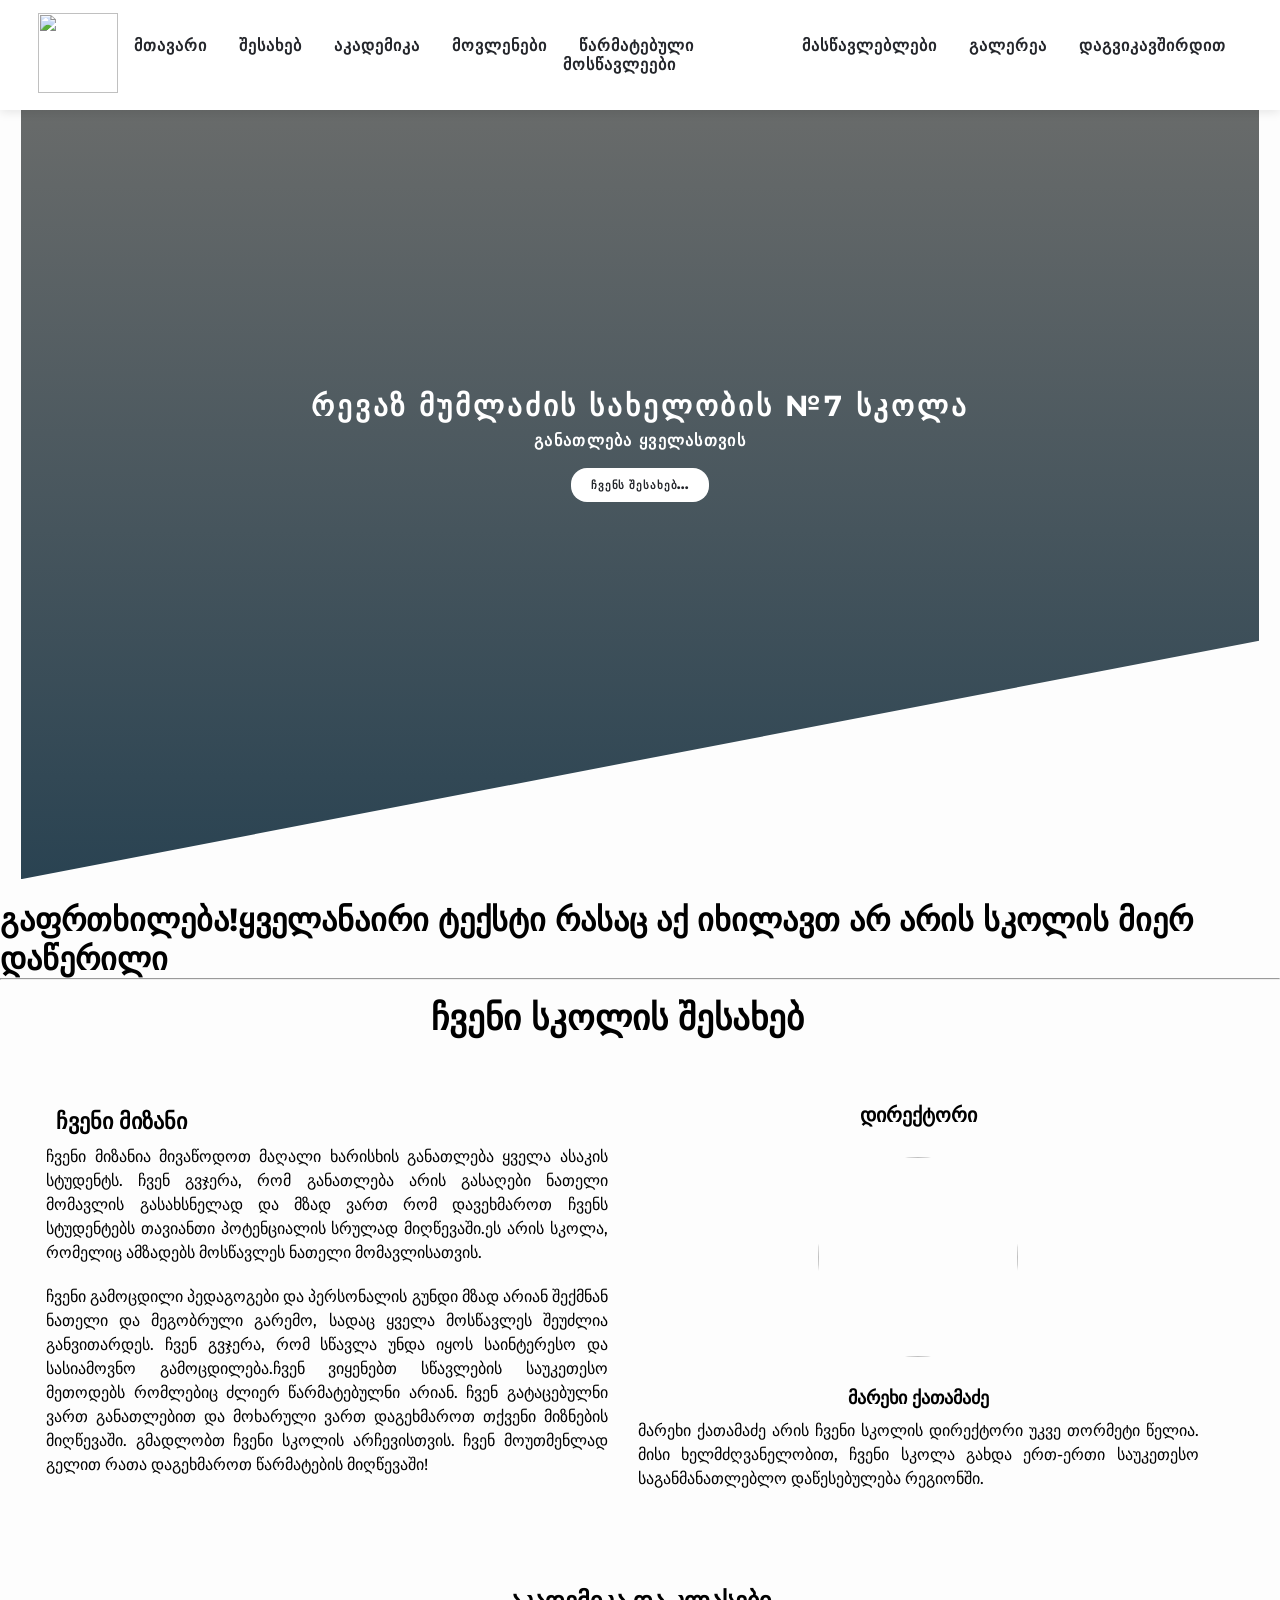
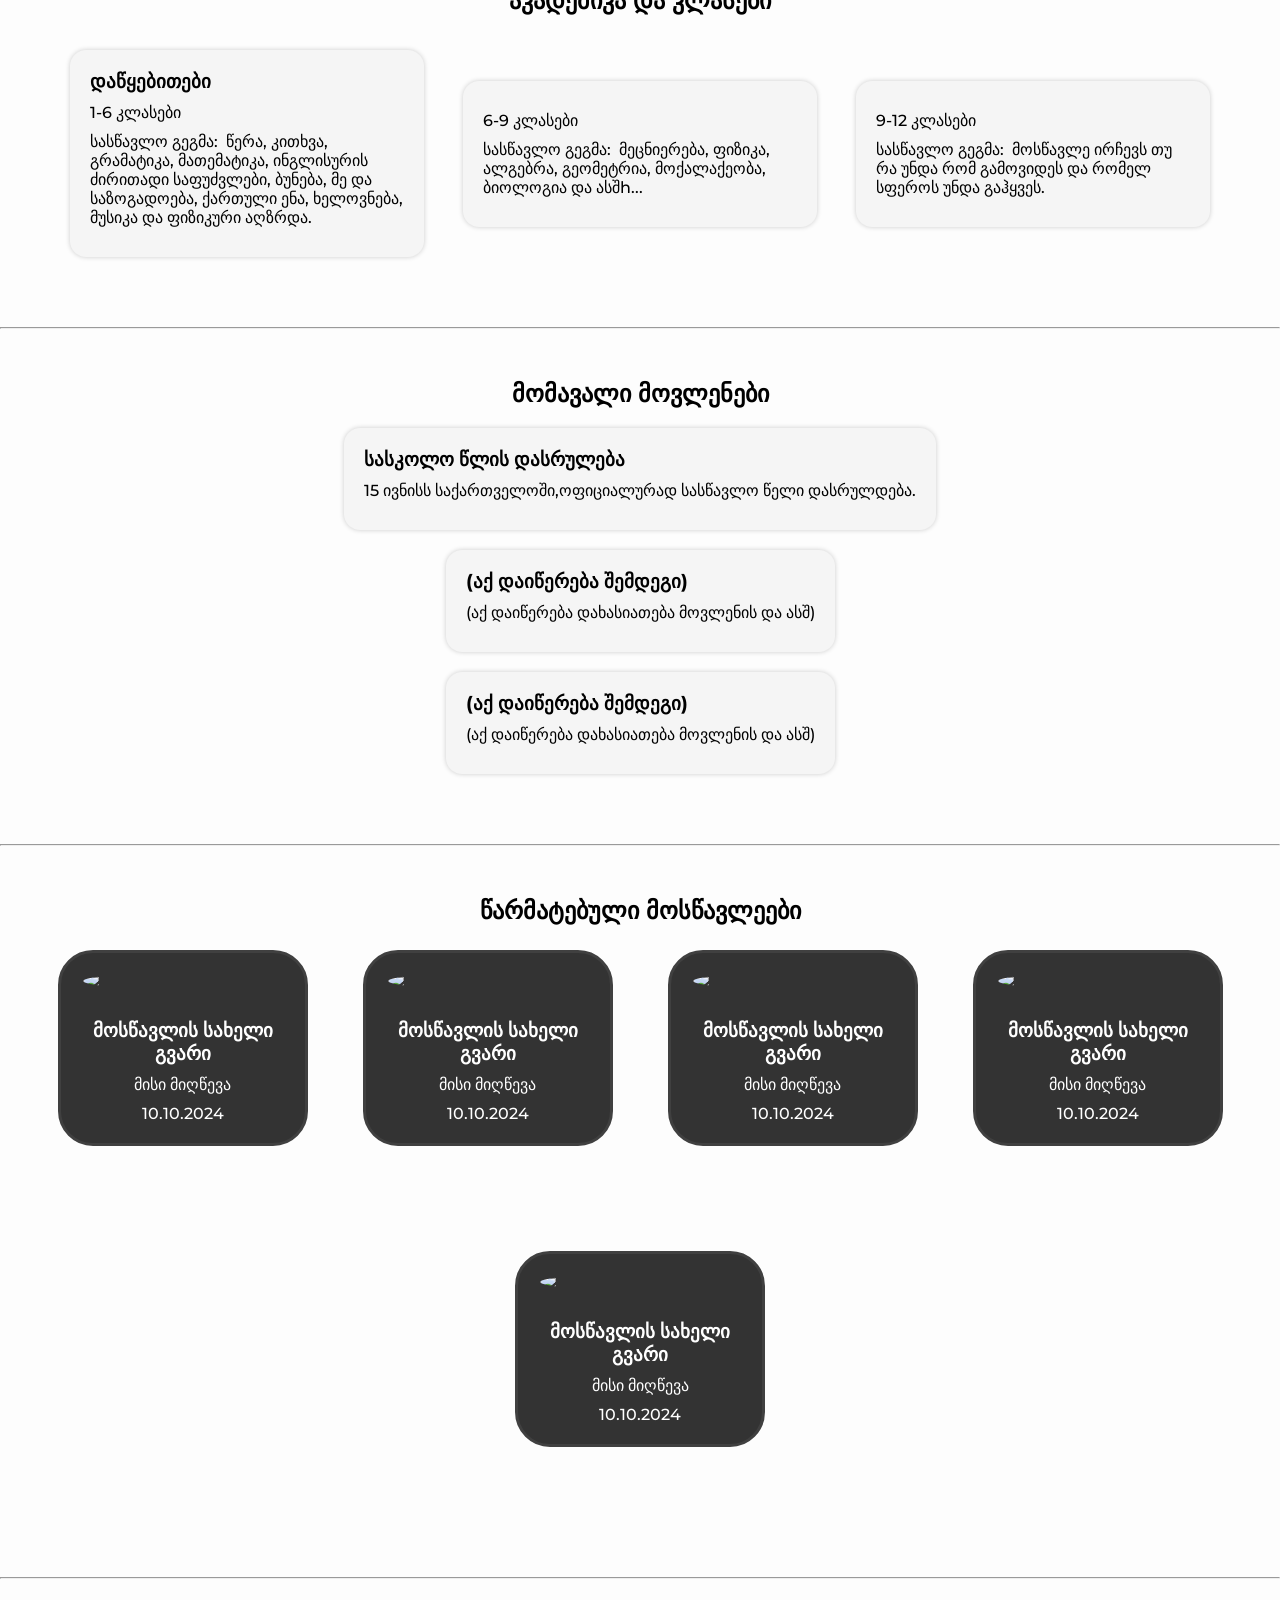
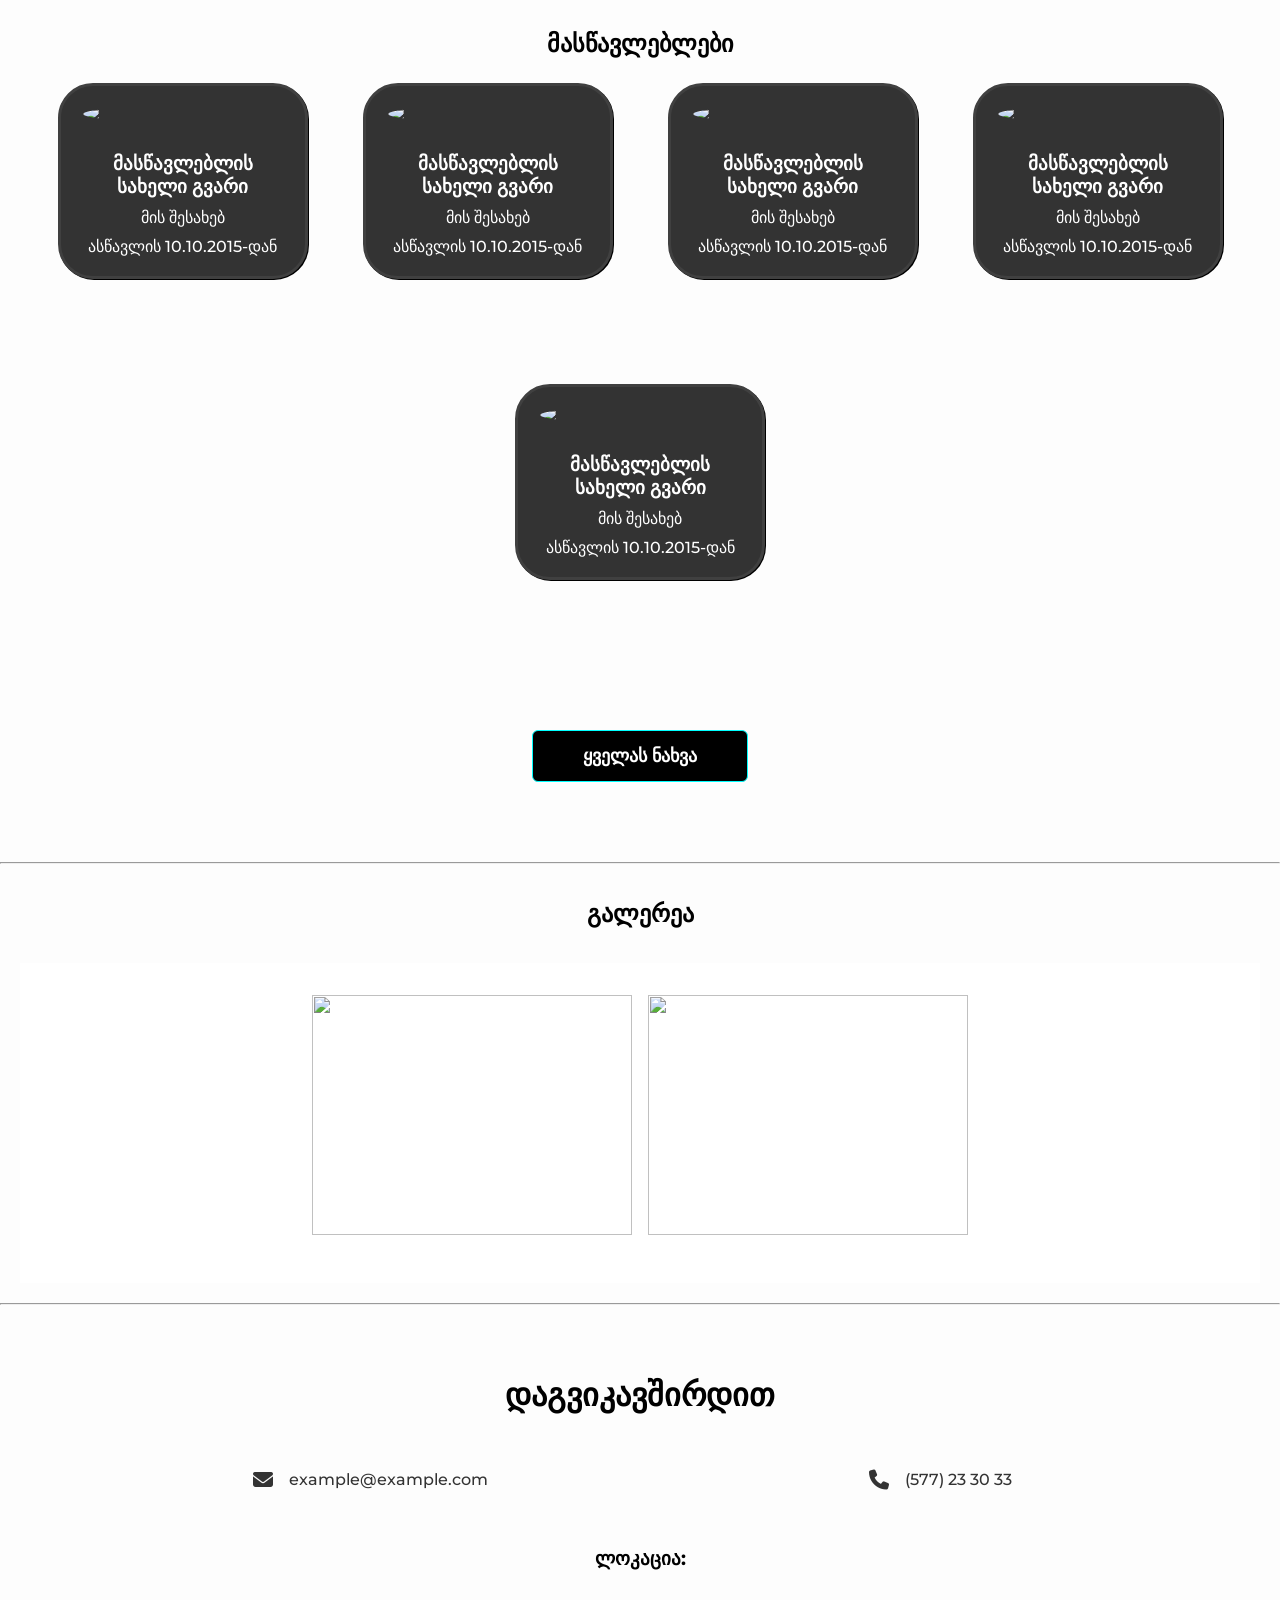
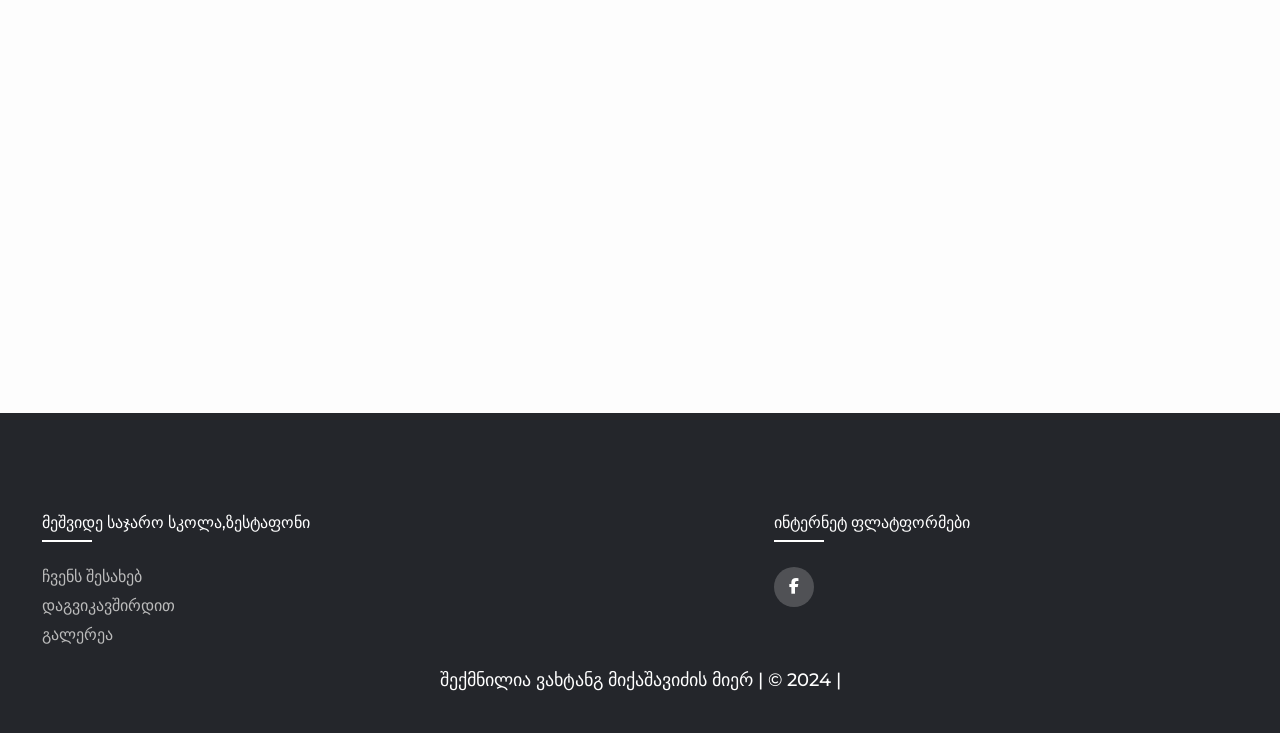
==== index.html @ 91b68bea "Add files via upload" ====
<!DOCTYPE html>
<html>

<head>
    <title>მეშვიდე სკოლა</title>
    <meta name="viewport" content="width=device-width, initial-scale=1">
    <link rel="stylesheet" href="https://cdnjs.cloudflare.com/ajax/libs/font-awesome/6.3.0/css/all.min.css">
    <link rel="stylesheet" href="styles.css">
    <link rel="shortcut icon" type="x-icon"
        href="https://scontent.fkut1-1.fna.fbcdn.net/v/t39.30808-6/302523581_373433601662470_6811330012081662676_n.jpg?_nc_cat=108&ccb=1-7&_nc_sid=5f2048&_nc_ohc=-e3yngoChuQQ7kNvgHff8UE&_nc_ht=scontent.fkut1-1.fna&oh=00_AYDnkd1oJ8lCt_rGFMeKdLPydAqALAh8jlFLNLPGzrKiPQ&oe=666B9D4D">
</head>

<body>
    <header>
        <div class="logo">
            <a href="#">
                <img
                    src="https://scontent.fkut1-1.fna.fbcdn.net/v/t39.30808-6/302523581_373433601662470_6811330012081662676_n.jpg?_nc_cat=108&ccb=1-7&_nc_sid=5f2048&_nc_ohc=-e3yngoChuQQ7kNvgHff8UE&_nc_ht=scontent.fkut1-1.fna&oh=00_AYDnkd1oJ8lCt_rGFMeKdLPydAqALAh8jlFLNLPGzrKiPQ&oe=666B9D4D">
            </a>
        </div>
        <nav>
            <div class="toggle-button">
                <div class="bar"></div>
                <div class="bar"></div>
                <div class="bar"></div>
            </div>
            <div class="close-button"></div>
            <ul>
                <li>
                    <a href="#">მთავარი</a>
                </li>
                <li>
                    <a href="#About">შესახებ</a>
                </li>
                <li>
                    <a href="#Academic">აკადემიკა</a>
                </li>
                <li>
                    <a href="#Events">მოვლენები</a>
                </li>
                <li>
                    <a href="#Kids">წარმატებული მოსწავლეები</a>
                </li>
                <li>
                    <a href="#Teachers">მასწავლებლები</a>
                </li>
                <li>
                    <a href="#Gallery">გალერეა</a>
                </li>
                <li>
                    <a href="#Contact">დაგვიკავშირდით</a>
                </li>
            </ul>
        </nav>
    </header>

    <section id="#" class="hero">
        <div class="slide-bg ">
        </div>
        <div class="hero-text-container">
            <h1>რევაზ მუმლაძის სახელობის &numero;7 სკოლა</h1>
            <p>განათლება ყველასთვის</p>
            <a class="btn" href="#About">ჩვენს
                შესახებ...</a>
        </div>
    </section>
    <h1>გაფრთხილება!ყველანაირი ტექსტი რასაც აქ იხილავთ არ არის სკოლის მიერ დაწერილი</h1>
    <hr>
    <section id="About" class="about-section">
        <h1>ჩვენი სკოლის შესახებ</h1>
        <div class="flex-container">
            <div class="about-info">
                <h2>ჩვენი მიზანი</h2>
                <p>ჩვენი მიზანია მივაწოდოთ მაღალი ხარისხის განათლება ყველა ასაკის სტუდენტს. ჩვენ გვჯერა, რომ განათლება
                    არის გასაღები ნათელი მომავლის გასახსნელად და მზად ვართ
                    რომ დავეხმაროთ ჩვენს სტუდენტებს თავიანთი პოტენციალის სრულად მიღწევაში.ეს არის სკოლა, რომელიც
                    ამზადებს მოსწავლეს ნათელი მომავლისათვის.
                </p>
                <p>
                    ჩვენი გამოცდილი პედაგოგები და პერსონალის გუნდი მზად არიან შექმნან ნათელი და მეგობრული გარემო, სადაც
                    ყველა მოსწავლეს შეუძლია განვითარდეს.

                    ჩვენ გვჯერა, რომ სწავლა უნდა იყოს საინტერესო და სასიამოვნო გამოცდილება.ჩვენ ვიყენებთ სწავლების
                    საუკეთესო მეთოდებს რომლებიც ძლიერ წარმატებულნი არიან.
                    ჩვენ გატაცებულნი ვართ განათლებით და მოხარული ვართ დაგეხმაროთ თქვენი მიზნების მიღწევაში.

                    გმადლობთ ჩვენი სკოლის არჩევისთვის. ჩვენ მოუთმენლად გელით რათა დაგეხმაროთ წარმატების მიღწევაში!</p>

            </div>
            <div class="members">
                <span class="span-text">დირექტორი</span>
                <div class="img-container">
                    <img
                        src="https://scontent.fkut1-1.fna.fbcdn.net/v/t39.30808-6/440958948_3646043362275057_3424726198591730823_n.jpg?_nc_cat=103&ccb=1-7&_nc_sid=5f2048&_nc_ohc=jw8_cAaEXO8Q7kNvgGWtLKH&_nc_ht=scontent.fkut1-1.fna&oh=00_AYDCRwVQCMx_3mjVRfsDiRnN9hZ0THXHE6209LcJQ787IQ&oe=666B7EE2">
                </div>
                <div class="principal-info">
                    <h2>მარეხი ქათამაძე</h2>
                    <p>მარეხი ქათამაძე არის ჩვენი სკოლის დირექტორი უკვე თორმეტი წელია. მისი ხელმძღვანელობით, ჩვენი სკოლა
                        გახდა ერთ-ერთი საუკეთესო საგანმანათლებლო
                        დაწესებულება რეგიონში.</p>
                </div>
            </div>
        </div>
    </section>

    <section id="Academic" class="academic-section">
        <h2>აკადემიკა და კლასები</h2>
        <div class="education-levels">
            <div class="education-level">
                <h3>დაწყებითები</h3>
                <p>1-6 კლასები</p>
                <p>სასწავლო გეგმა:&nbsp;&nbsp;წერა, კითხვა, გრამატიკა, მათემატიკა, ინგლისურის ძირითადი საფუძვლები,
                    ბუნება, მე და
                    საზოგადოება, ქართული ენა, ხელოვნება, მუსიკა და ფიზიკური აღზრდა.</p>
            </div>
            <div class="education-level">
                <p>6-9 კლასები</p>
                <p>სასწავლო გეგმა:&nbsp;&nbsp;მეცნიერება, ფიზიკა, ალგებრა, გეომეტრია, მოქალაქეობა, ბიოლოგია და
                    ასშh...
                </p>
            </div>
            <div class="education-level">
                <p>9-12 კლასები</p>
                <p>სასწავლო გეგმა:&nbsp;&nbsp;მოსწავლე ირჩევს თუ რა უნდა რომ გამოვიდეს და რომელ სფეროს უნდა გაჰყვეს.</p>
            </div>

        </div>
    </section>
    <hr>
    <section id="Events" class="events">
        <h2>მომავალი მოვლენები</h2>
        <div class="events-list">
            <div class="event">
                <h3>სასკოლო წლის დასრულება</h3>
                <p>15 ივნისს საქართველოში,ოფიციალურად სასწავლო წელი დასრულდება.</p>
            </div>
            <div class="event">
                <h3>(აქ დაიწერება შემდეგი)</h3>
                <p>(აქ დაიწერება დახასიათება მოვლენის და ასშ)</p>
            </div>
            <div class="event">
                <h3>(აქ დაიწერება შემდეგი)</h3>
                <p>(აქ დაიწერება დახასიათება მოვლენის და ასშ)</p>
            </div>
        </div>
    </section>
    <hr>
    <section id="Kids" class="sk">
        <h2>წარმატებული მოსწავლეები</h2>
        <div class="card-list">
            <div class="card">
                <div class="student-pic-container">
                    <img class="student-pic"
                        src="https://cdn.pixabay.com/photo/2015/10/05/22/37/blank-profile-picture-973460_960_720.png">
                </div>
                <h3>მოსწავლის სახელი გვარი</h3>
                <p>მისი მიღწევა</p>
                <p>10.10.2024</p>
            </div>
            <div class="card">
                <div class="student-pic-container">
                    <img class="student-pic"
                        src="https://cdn.pixabay.com/photo/2015/10/05/22/37/blank-profile-picture-973460_960_720.png">
                </div>
                <h3>მოსწავლის სახელი გვარი</h3>
                <p>მისი მიღწევა</p>
                <p>10.10.2024</p>
            </div>
            <div class="card">
                <div class="student-pic-container">
                    <img class="student-pic"
                        src="https://cdn.pixabay.com/photo/2015/10/05/22/37/blank-profile-picture-973460_960_720.png">
                </div>
                <h3>მოსწავლის სახელი გვარი</h3>
                <p>მისი მიღწევა</p>
                <p>10.10.2024</p>
            </div>
            <div class="card">
                <div class="student-pic-container">
                    <img class="student-pic"
                        src="https://cdn.pixabay.com/photo/2015/10/05/22/37/blank-profile-picture-973460_960_720.png">
                </div>
                <h3>მოსწავლის სახელი გვარი</h3>
                <p>მისი მიღწევა</p>
                <p>10.10.2024</p>
            </div>
            <div class="card">
                <div class="student-pic-container">
                    <img class="student-pic"
                        src="https://cdn.pixabay.com/photo/2015/10/05/22/37/blank-profile-picture-973460_960_720.png">
                </div>
                <h3>მოსწავლის სახელი გვარი</h3>
                <p>მისი მიღწევა</p>
                <p>10.10.2024</p>
            </div>
        </div>
    </section>
    <hr>
    <section id="Teachers" class="teachers">
        <h2>მასწავლებლები</h2>
        <div class="card-list">
            <div class="tcard">
                <div class="teacher-pic-container">
                    <img class="teacher-pic"
                        src="https://cdn.pixabay.com/photo/2015/10/05/22/37/blank-profile-picture-973460_960_720.png">
                </div>
                <h3>მასწავლებლის სახელი გვარი</h3>
                <p>მის შესახებ</p>
                <p>ასწავლის 10.10.2015-დან</p>
            </div>
            <div class="tcard">
                <div class="teacher-pic-container">
                    <img class="teacher-pic"
                        src="https://cdn.pixabay.com/photo/2015/10/05/22/37/blank-profile-picture-973460_960_720.png">
                </div>
                <h3>მასწავლებლის სახელი გვარი</h3>
                <p>მის შესახებ</p>
                <p>ასწავლის 10.10.2015-დან</p>
            </div>
            <div class="tcard">
                <div class="teacher-pic-container">
                    <img class="teacher-pic"
                        src="https://cdn.pixabay.com/photo/2015/10/05/22/37/blank-profile-picture-973460_960_720.png">
                </div>
                <h3>მასწავლებლის სახელი გვარი</h3>
                <p>მის შესახებ</p>
                <p>ასწავლის 10.10.2015-დან</p>
            </div>
            <div class="tcard">
                <div class="teacher-pic-container">
                    <img class="teacher-pic"
                        src="https://cdn.pixabay.com/photo/2015/10/05/22/37/blank-profile-picture-973460_960_720.png">
                </div>
                <h3>მასწავლებლის სახელი გვარი</h3>
                <p>მის შესახებ</p>
                <p>ასწავლის 10.10.2015-დან</p>
            </div>
            <div class="tcard">
                <div class="teacher-pic-container">
                    <img class="teacher-pic"
                        src="https://cdn.pixabay.com/photo/2015/10/05/22/37/blank-profile-picture-973460_960_720.png">
                </div>
                <h3>მასწავლებლის სახელი გვარი</h3>
                <p>მის შესახებ</p>
                <p>ასწავლის 10.10.2015-დან</p>
            </div>
        </div>
        </div>
        <div class="button">
            <a href="teachers.html">
                <button class="all">ყველას ნახვა</button>
            </a>
        </div>
    </section>
    <hr>
    <section id="Gallery" class="gallery">
        <h2>გალერეა</h2>
        <ul class="grid">
            <li>
                <figure class="grid__figure">
                    <img src="https://scontent.fkut1-1.fna.fbcdn.net/v/t1.6435-9/129594356_2824230647812528_2138168134496083241_n.png?_nc_cat=103&ccb=1-7&_nc_sid=5f2048&_nc_ohc=NHzbwuBWOcoQ7kNvgHUCicC&_nc_ht=scontent.fkut1-1.fna&oh=00_AYD37PVsmva8gAN_8Q2x-4mlZxQr5t1ewFlg7d7w5lEmHA&oe=668D2A16"
                        alt="">
                </figure>
            </li>
            <li>
                <figure class="grid__figure">
                    <img src="https://scontent.fkut1-1.fna.fbcdn.net/v/t1.6435-9/129373185_2824230767812516_1428734990692010929_n.jpg?_nc_cat=101&ccb=1-7&_nc_sid=5f2048&_nc_ohc=2BS4c-dvHvQQ7kNvgFetbp1&_nc_ht=scontent.fkut1-1.fna&oh=00_AYC_NS4tz5SsXfCzGsWQkjzodhqHf6ss1nQkwjFaBZwrAQ&oe=668D44EF"
                        alt="">
                </figure>
            </li>

        </ul>
    </section>
    <hr>
    <section id="Contact" class="contact-section">
        <h2>დაგვიკავშირდით</h2>
        <div class="contact-info">
            <div class="contact-item">
                <i class="fa fa-envelope"></i>
                <a>example@example.com</a>
            </div>
            <div class="contact-item">
                <i class="fas fa-phone"></i>
                <a>(577) 23 30 33</a>
            </div>
        </div>
        <h3 style="margin: 20px; text-align: center;padding: 1%;">ლოკაცია:</h3>
        <div class="google-map">
            <iframe
                src="https://www.google.com/maps/embed?pb=!1m18!1m12!1m3!1d2175.20130512126!2d43.03781193275998!3d42.10764983907121!2m3!1f0!2f0!3f0!3m2!1i1024!2i768!4f13.1!3m3!1m2!1s0x405cb97b0cf148f3%3A0x7a1e5dbdff23bc26!2z4YOa4YOU4YOV4YOd4YOc4YOY4YOhIOGDoeGDkOGDruGDlOGDmuGDneGDkeGDmOGDoSDhg5bhg5Thg6Hhg6Lhg5Dhg6Thg53hg5zhg5jhg6Eg4oSWNyDhg6Hhg5Dhg6_hg5Dhg6Dhg50g4YOh4YOZ4YOd4YOa4YOQ!5e0!3m2!1ska!2sge!4v1717939630969!5m2!1ska!2sge"
                width="600" height="450" style="border:0;" allowfullscreen="" loading="lazy"
                referrerpolicy="no-referrer-when-downgrade"></iframe>
        </div>
    </section>
    <footer class="footer">
        <div class="footer-container">
            <div class="row">
                <div class="footer-col">
                    <h4>მეშვიდე საჯარო სკოლა,ზესტაფონი</h4>
                    <ul>
                        <li><a href="#About">ჩვენს შესახებ</a></li>
                        <li><a href="#Contact">დაგვიკავშირდით</a></li>
                        <li><a href="#Gallery">გალერეა</a></li>
                    </ul>
                </div>
                <div class="footer-col">
                    <h4>ინტერნეტ ფლატფორმები</h4>
                    <div class="social-links">
                        <a target="_blank" href="https://www.facebook.com/zestafoni7skola/"><i
                                class="fab fa-facebook-f"></i></a>
                    </div>
                </div>
            </div>

            <div class="creator">
                <span>შექმნილია ვახტანგ მიქაშავიძის მიერ | &copy; 2024 |</span>
            </div>
        </div>
    </footer>
    <script src="script.js"></script>
</body>

</html>
---- styles.css ----
@import url('https://fonts.googleapis.com/css2?family=Montserrat:wght@500&display=swap');
@import url('https://fonts.googleapis.com/css2?family=Arya:wght@700&family=Montserrat:wght@500&display=swap');

* {
    margin: 0;
    padding: 0;
    box-sizing: border-box;
    font-family: 'Montserrat', sans-serif;
}

html {
    scroll-behavior: smooth;
}

body {
    font-weight: 500;
    color: rgb(0, 0, 0);
    background: #fcfcfc89;

}

/*-------------------------------------------- header section ------------------------------------------------------------*/
header {
    display: flex;
    justify-content: space-between;
    align-items: center;
    padding: 1% 3%;
    background-color: #fff;
    box-shadow: 0px .125rem 10px rgba(0, 0, 0, 0.1);
    position: fixed;
    top: 0;
    z-index: 3;
    width: 100%;
}

.logo a {
    text-decoration: none;
    color: #24262b;
}

.logo a:hover {
    color: #24262b91;
    transition: 1s;
}

.logo a img {
    width: 5rem;
    height: 5rem;
}

.logo a img {
    font-size: 0.875rem;
    font-weight: 600;
    text-transform: lowercase;
}

nav {
    height: 3.75rem;
    background: #ffffff;
    display: flex;
    align-items: center;
}

nav ul {
    list-style: none;
    display: flex;
    justify-content: space-between;
}

nav ul li a {
    color: #24262b;
    text-decoration: none;
    font-size: 1rem;
    font-weight: 600;
    margin: .125rem .5rem;
    padding: .25rem .5rem;
    letter-spacing: .0625rem;
    text-transform: uppercase;
}

nav ul li a:hover {
    transition: width 1s;
    color: #24262bb1;
    border-bottom: .25rem solid #24262bb1;
}

/*------------------------------------------------------------------------------------------------------------------------------------------*/
/*-------------------------------------------------responsive media queries---------------for header-----------------------------------------*/

@media only screen and (max-width: 768px) {

    .logo a h1 {
        font-size: 1.375rem;
        margin: .25rem;
    }

    .logo a p {
        font-size: .8125rem;
        margin: .25rem;
    }

    nav ul {
        padding-top: 3.75rem;
        position: fixed;
        top: 0;
        right: 0;
        background: #ffffff;
        height: 100vh;
        display: none;
        text-align: center;
        z-index: 1;
        width: 9.123rem;
        height: 100;
    }

    nav ul li {
        margin-top: 3.125rem;
    }

    nav ul li a {
        font-size: 0.9rem;
    }

    .toggle-button {
        top: 1.5625rem;
        right: 1.5625rem;
        cursor: pointer;
        display: flex;
        flex-direction: column;
        justify-content: space-between;
        width: 1.5625rem;
        height: 1.25rem;
        z-index: 2;
    }

    .toggle-button .bar {
        height: .25rem;
        background-color: #24262b;
        border-radius: .625rem;
    }

    .close-button {
        position: fixed;
        top: 1.5625rem;
        right: 5rem;
        left: auto;
        cursor: pointer;
        display: none;
        border-radius: 50%;
        padding: 0rem 0.625rem;
        color: #24262b;
        background-color: #ffffff;
        z-index: 2;
        font-size: 1.2rem;
    }


    .close-button:hover {
        color: #ffffff;
        ;
        background-color: #24262b;

    }

    .close-button::before {
        content: "\00D7";
        font-size: 1.75rem;
    }
}


@media only screen and (max-width: 768px) {

    .logo a h1 {
        font-size: 1.1rem;
    }

    .logo a p {
        font-size: 0.9rem;
    }

    nav ul li a {
        font-size: 0.9rem;
    }

}

@media only screen and (max-width: 768px) {
    .logo a h1 {
        font-size: 1rem;
    }

}

/*-------------------------------------------- hero section---------------------------------------------------------------*/
.hero {
    display: flex;
    width: 100%;
    height: 100vh;
    flex-direction: column;
    justify-content: center;
    padding: 1.3rem;
}

.slide-bg {
    width: 100%;
    height: 100vh;
    background-position: center center;
    background-size: cover;
    background-repeat: no-repeat;
    background-image: linear-gradient(rgba(68, 68, 65, 0.763), rgba(0, 30, 48, 0.834)), url(https://github.com/darshanbajgain/StaticSinglePageSchoolWebsite/blob/main/img/scbg.jpg?raw=true);
    clip-path: polygon(0 0, 100% 0, 100% 620px, 0 100%);
}

.hero-text-container {
    text-align: center;
    position: absolute;
    left: 0;
    display: flex;
    flex-direction: column;
    width: 100%;
    align-items: center;
    justify-content: center;
    color: rgb(255, 255, 255);
    padding: 2% 2%;
}

.hero-text-container h1 {
    font-size: 1.8rem;
    text-transform: uppercase;
    letter-spacing: 0.1em;
}

.hero-text-container p {
    font-size: 1rem;
    margin: .5rem .5rem;
    font-weight: bold;
    letter-spacing: 0.08em;
    text-transform: uppercase;
}

.nepali-font {
    font-family: 'Arya', sans-serif;
    font-size: 1.3rem;
    font-weight: 700;
    padding: 0.1rem;
}

.hero-text-container .btn {
    border: none;
    outline: 0;
    display: inline-block;
    padding: .625rem 1.25rem;
    color: #24262b;
    background-color: #ffffff;
    text-align: center;
    cursor: pointer;
    margin: .625rem .25rem;
    text-decoration: none;
    border-radius: 1rem;
    font-size: 0.7rem;
    text-transform: uppercase;
    letter-spacing: 0.08em;
    font-weight: 900;
}

.hero-text-container .btn:hover {
    background-color: #24262b;
    color: rgb(255, 255, 255);
    transition: 1.5s;
}

/*--------------------------------media queries---for hero section-----------------------------------------------------*/

@media only screen and (max-width: 768px) {

    .hero-text-container h1 {
        font-size: 1.6rem;
    }

    .hero-text-container p {
        font-size: 0.9rem;
    }

    .nepali-font {
        font-size: 1.1rem;
    }

}


@media only screen and (max-width: 768px) {
    .hero {
        padding: 1rem;
    }

    .hero-text-container h1 {
        font-size: 1.1rem;
    }

    .hero-text-container p {
        font-size: 0.7rem;
    }

    .nepali-font {
        font-size: 0.9rem;
    }

    .hero-text-container .btn {
        font-size: 0.65rem;
        padding: .5rem 1rem;
    }

}

@media only screen and (max-width: 768px) {
    .hero {
        padding: .75rem;
    }

    .hero-text-container h1 {
        font-size: 0.9rem;
    }

    .hero-text-container p {
        font-size: 0.7rem;
    }

    .nepali-font {
        font-size: 0.8rem;
    }

}


/*------------------------------------------------------about section--------------------------------------------------------------*/


.about-section {
    padding-left: 0.5%;
    padding-right: 4%;
}

.about-section h1 {
    font-size: 2.1875rem;
    font-weight: bold;
    margin-top: 1rem;
    margin-bottom: .9rem;
    text-align: center;
    text-transform: uppercase;
}

.flex-container {
    display: flex;
    padding: 1.25rem;
    width: 100%;
    align-items: center;
}

.about-info {
    width: 50%;
    margin: 1.25rem;

}

.about-info h2 {
    font-size: 1.4rem;
    margin: .625rem;
}

.about-info p {
    font-size: 1rem;
    line-height: 1.5;
    margin-bottom: 1.25rem;
    text-align: justify;
}

.about-info p:first-of-type {
    margin-top: 0;
}

.about-info p:last-of-type {
    margin-bottom: 0;
}

.members {
    display: flex;
    width: 50%;
    flex-direction: column;
    align-items: center;
    margin: .625rem;
}

.members .principal-info {
    margin-top: 1.25rem;
    text-align: center;
}

.members .principal-info h2 {
    font-size: 1.125rem;
    margin-bottom: .625rem;
}

.members .principal-info p {
    font-size: 1rem;
    line-height: 1.5;
    margin-bottom: 0;
    text-align: justify;
}

.span-text {
    font-size: 1.25rem;
    font-weight: bold;
    text-transform: uppercase;
    display: block;
    margin: 1.25rem;
    text-align: center;
}

.img-container {
    width: 200px;
    height: 200px;
    margin: .625rem auto;
}

.img-container img {
    width: 100%;
    height: 100%;
    object-fit: cover;
    border-radius: 50%;
}

.more-information {
    display: flex;
    width: 100%;
    margin: auto;
    flex-wrap: wrap;
    padding: 3%;
    padding-top: 0;

}

.more-information p {
    align-items: center;
    justify-content: center;
    font-size: 1rem;
    line-height: 1.5;
    margin-bottom: 1.25rem;
    text-align: justify;
}

/*---------------------------------------------media queries--------for about section-------------------------------------------------------------*/

@media only screen and (max-width: 768px) {
    .about-section h1 {
        font-size: 1.6rem;
    }

    .about-info h2 {
        font-size: 1.1rem;
    }

    .span-text {
        font-size: 1.1rem;
    }
}

@media only screen and (max-width: 768px) {
    .about-section h1 {
        font-size: 1.5rem;
    }

    .flex-container {
        flex-direction: column;
        padding-top: 0;
    }

    .about-info {
        width: 100%;
    }

    .members {
        width: 100%;
    }

    .span-text {
        font-size: 1rem;
    }

}

@media only screen and (max-width: 768px) {
    .about-section h1 {
        font-size: 1.4rem;
    }
}

/*---------------------------------------------------academic section-------------------------------------------------------------------------*/


.academic-section {
    margin: 0.625rem;
    padding: 1.25rem;
}

.academic-section h2 {
    text-align: center;
    margin: 1.25rem;
    padding: 0.9375rem;
    text-transform: uppercase;
}

.education-levels {
    display: flex;
    flex-wrap: wrap;
    justify-content: space-around;
    align-items: center;
    margin: 1.25rem;
}

.education-level {
    width: 100%;
    background-color: #f5f5f5;
    padding: 1.25rem;
    margin-bottom: 1.25rem;
    box-shadow: 0px 0px 5px rgba(0, 0, 0, 0.2);
    border-radius: 16px;
    transition: all 0.5s ease-in-out;
}

.education-level:hover {
    background-color: #e0e0e0;
    box-shadow: 0px 0px 10px rgba(0, 0, 0, 0.3);
    transform: translateY(-25px);
}

.education-level h3 {
    margin-top: 0;
    text-transform: uppercase;
}

.education-level p {
    margin: 0.625rem 0;
}

@media only screen and (min-width: 768px) {
    .education-level {
        width: 45%;
    }
}

@media only screen and (min-width: 768px) {
    .education-level {
        width: 30%;
    }
}

/*-------------------------------------------------- upcoming events section -------------------------------------------------*/
.events {
    margin: 0.625rem;
    padding: 1.25rem;
}

.events h2 {
    text-align: center;
    margin: 1.25rem;
    text-transform: uppercase;
}

.events-list {
    display: flex;
    flex-wrap: wrap;
    justify-content: space-around;
    align-items: center;
    margin: 1.25rem;
    flex-direction: column;
}

.event {
    width: auto;
    height: auto;
    background-color: #f5f5f5;
    padding: 1.25rem;
    margin-bottom: 1.25rem;
    box-shadow: 0px 0px 5px rgba(0, 0, 0, 0.2);
    border-radius: 16px;
    transition: all 0.5s ease-in-out;

}

.event h3 {
    margin-top: 0;
    text-transform: uppercase;
}

.event p {
    margin: 0.625rem 0;
}

.event:hover {
    background-color: #e0e0e0;
    box-shadow: 0px 0px 10px rgba(0, 0, 0, 0.3);
    transform: translateY(-25px);
}

/*-------------------------------- succesful kiddos -------------------------------*/
.sk {
    margin: 0.625rem;
    padding: 1.25rem;
}

.sk h2 {
    text-align: center;
    margin: 1.25rem;
    text-transform: uppercase;
}

.card-list {
    display: flex;
    flex-direction: row;
    justify-content: space-around;
    flex-wrap: wrap;
}

.card {
    display: flex;
    background-color: #333;
    width: 250px;
    height: auto;
    border: 3px solid hsl(0, 0%, 25%);
    border-radius: 35px;
    padding: 20px;
    margin: 5px auto;
    text-align: center;
    flex-basis: 2;
    margin-bottom: 100px;
    cursor: default;
    flex-wrap: wrap;
    justify-content: center;
    flex-direction: column;
    transition: all 0.5s ease-in-out;
}

.card h3 {
    margin-top: 10px;
    color: white;
}

.card p {
    color: white;
    margin-top: 10px;
}

.card:hover {
    transform: translateY(-20px);
}

.student-pic-container {
    display: flex;
    justify-content: center;
    align-items: center;
    margin-bottom: 20px;
}

.student-pic {
    border-radius: 50%;
    width: 200px;
    height: auto;
}

/*------------------------------------------------- teachers section -------------------------------------------*/
.teachers {
    margin: 0.625rem;
    padding: 1.25rem;
}

.tcard {
    transition: all 0.5s ease-in-out;
    display: flex;
    background-color: #333;
    width: 250px;
    height: auto;
    border: 3px solid hsl(0, 0%, 25%);
    border-radius: 35px;
    padding: 20px;
    margin: 5px auto;
    text-align: center;
    flex-basis: 2;
    margin-bottom: 100px;
    cursor: default;
    flex-wrap: wrap;
    justify-content: center;
    flex-direction: column;
    box-shadow: rgb(0, 0, 0) 1px 1px;
}

.teachers h2 {
    text-align: center;
    margin: 1.25rem;
    text-transform: uppercase;
}

.teacher-pic-container {
    display: flex;
    justify-content: center;
    align-items: center;
    margin-bottom: 20px;
}

.teacher-pic {
    border-radius: 50%;
    width: 200px;
    height: auto;
}

.tcard h3 {
    margin-top: 10px;
    color: white;
}

.tcard p {
    color: white;
    margin-top: 10px;
}

.tcard:hover {
    transform: translateY(-20px);
}

.teahcer-pic-container {
    display: flex;
    justify-content: center;
    align-items: center;
    margin-bottom: 20px;
}

.teacher-pic {
    border-radius: 50%;
    width: 200px;
    height: auto;
}

.button {
    display: flex;
    justify-content: center;
}

.all {
    display: block;
    margin: 50px auto;
    width: fit-content;
    border: 1px solid #00FFFF;
    padding: 14px 50px;
    border-radius: 6px;
    color: white;
    text-decoration: none;
    font-size: 18px;
    transition: background 0.5s ease-in-out;
    font-weight: bold;
    background-color: black;
}

a {
    text-decoration: none;
}

.all:hover {
    background: #00FFFF;
}

/*-------------------------gallery section------------------------------------*/

.gallery {
    margin: 1.25rem;
}

.gallery h2 {
    text-align: center;
    margin: 1.25rem;
    padding: .9375rem;
    text-transform: uppercase;
}

figure {
    margin: 0;
    position: relative;
}


.grid {
    display: grid;
    grid-auto-flow: column;
    grid-auto-columns: 100%;
    grid-gap: 1em;
    overflow-x: scroll;
    -webkit-overflow-scrolling: touch;
    padding: 2em 1em;
    background: white;
    list-style: none;
}


@media only screen and (min-width: 768px) {
    .grid {
        grid-auto-flow: initial;
        grid-template-columns: repeat(auto-fit, minmax(auto, 20em));
        justify-content: center;
    }
}

.grid__figure {
    display: grid;
    grid-template-rows: 15em 1fr;
    grid-gap: 1em;
}

.grid__figure img {
    width: 100%;
    height: 100%;
    -o-object-fit: cover;
    object-fit: cover;
}


/*---------------------------------------contact-section------------------------------*/
.contact-section {
    padding: 50px;
    margin: 20px;
}

.contact-section h2 {
    font-size: 32px;
    margin-bottom: 40px;
    text-align: center;
}

.contact-info {
    display: flex;
    flex-wrap: wrap;
    justify-content: space-around;
    margin-bottom: 30px;
    align-items: center;
}

.contact-item {
    display: flex;
    align-items: center;
    margin: auto;
}

.contact-item a {
    text-decoration: none;
    color: #333;
    margin: 8px 8px;
    padding: 8px;
    text-align: center;
}

.contact-item i {
    font-size: 20px;
    color: #333;
}

.google-map {
    padding-bottom: 30%;
    position: relative;
}

.google-map iframe {
    height: 100%;
    width: 100%;
    left: 0;
    top: 0;
    position: absolute;
}



@media screen and (max-width: 768px) {
    .contact-info {
        flex-direction: column;
        align-items: center;
    }

    .google-map {
        padding-bottom: 80%;
        position: relative;
    }


}

@media screen and (max-width: 768px) {
    .contact-section h2 {
        font-size: 24px;
    }

    .contact-item a {
        font-size: 14px;
    }

}


/*------------------------------------------------------------------------------------------------------------------------------------------*/
/*------------------------------------------------footer design-----------------------------------------------------------------------------*/

.footer {
    background-color: #24262b;
    padding: 4.375rem 0;
    padding-bottom: 0.4rem;
}


.footer-container {
    padding: 1.875rem;
    position: relative;
}

.row {
    display: flex;
    flex-wrap: wrap;
    justify-content: space-between;
}

ul {
    list-style: none;
}

.footer-col {
    width: 40%;
    padding: 0 .75rem;
}

.footer-col h4 {
    font-size: 1rem;
    color: #ffffff;
    text-transform: capitalize;
    margin-bottom: 2.1875rem;
    font-weight: 500;
    position: relative;
}

.footer-col h4::before {
    content: '';
    position: absolute;
    left: 0;
    bottom: -0.625rem;
    background-color: #ffffff;
    height: 2px;
    box-sizing: border-box;
    width: 3.125rem;
}

.footer-col ul li:not(:last-child) {
    margin-bottom: .625rem;
}

.footer-col ul li a {
    font-size: 1rem;
    text-transform: capitalize;
    color: #ffffff;
    text-decoration: none;
    font-weight: 300;
    color: #bbbbbb;
    display: block;
    transition: all 0.3s ease;
}

.footer-col ul li a:hover {
    color: #ffffff;
    padding-left: .5rem;
}

.social-links a {
    display: inline-block;
    height: 2.5rem;
    width: 2.5rem;
    background-color: rgba(255, 255, 255, 0.2);
    margin: 0 .625rem .625rem 0;
    text-align: center;
    line-height: 2.5rem;
    border-radius: 50%;
    color: #ffffff;
    transition: all 0.5s ease;
}

.footer-col .social-links a:hover {
    color: #24262b;
    background-color: #ffffff;
}


.creator {
    margin-top: 20px;
    font-size: 18px;
    color: white;
    text-align: center;
}

.creator span {
    display: inline-block;
    margin: 5px 0;
}

/*------------------------------------------------------------------------------------------------------------------------------------------*/
/*------------------------------------responsive media queries------for footer--------------------------------------------------------------*/
@media only screen and (max-width: 768px) {
    .footer {
        margin-top: 2.5rem;
    }

    .footer-col {
        width: 50%;
        margin-bottom: 1.875rem;
    }
}

@media only screen and (max-width: 768px) {
    .footer-col {
        width: 100%;
    }

    .creator {
        font-size: 0.4rem;
    }
}

@media only screen and (max-width: 768px) {

    .creator {
        font-size: 15px;
    }
}
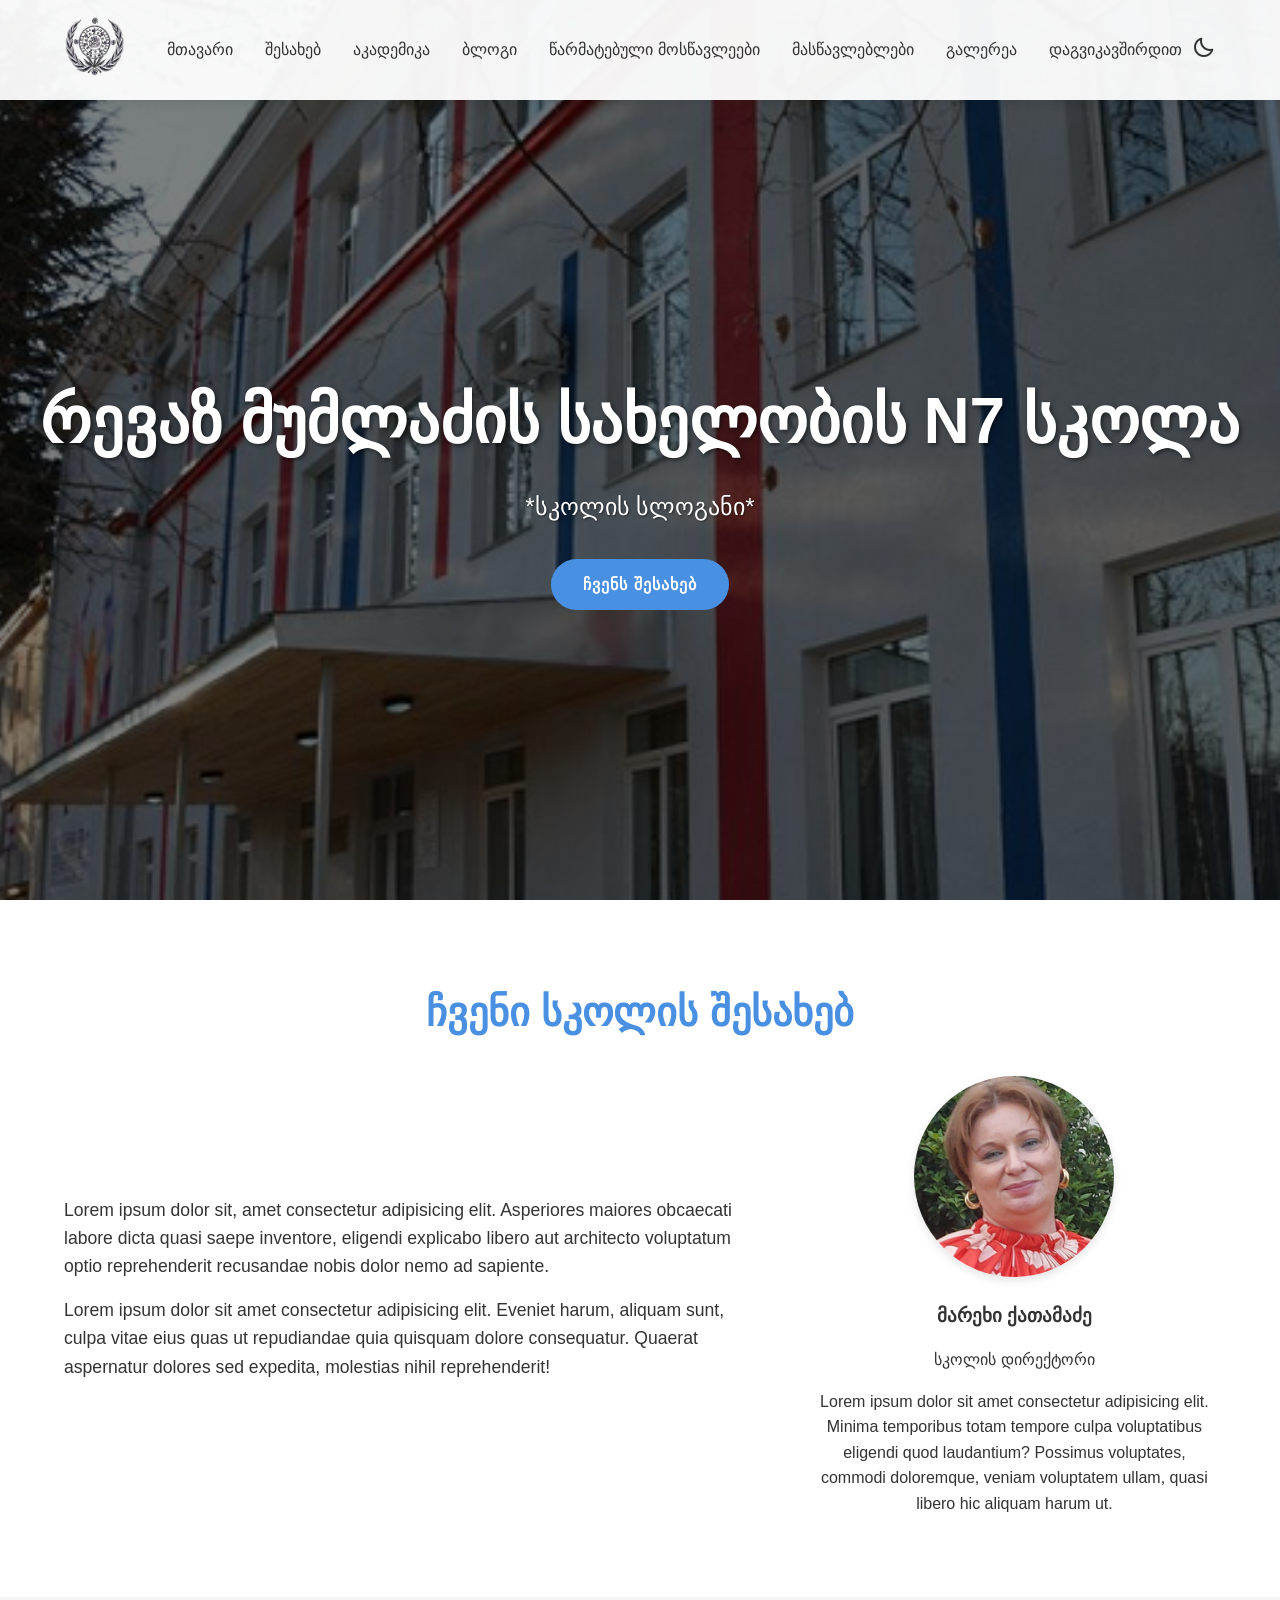
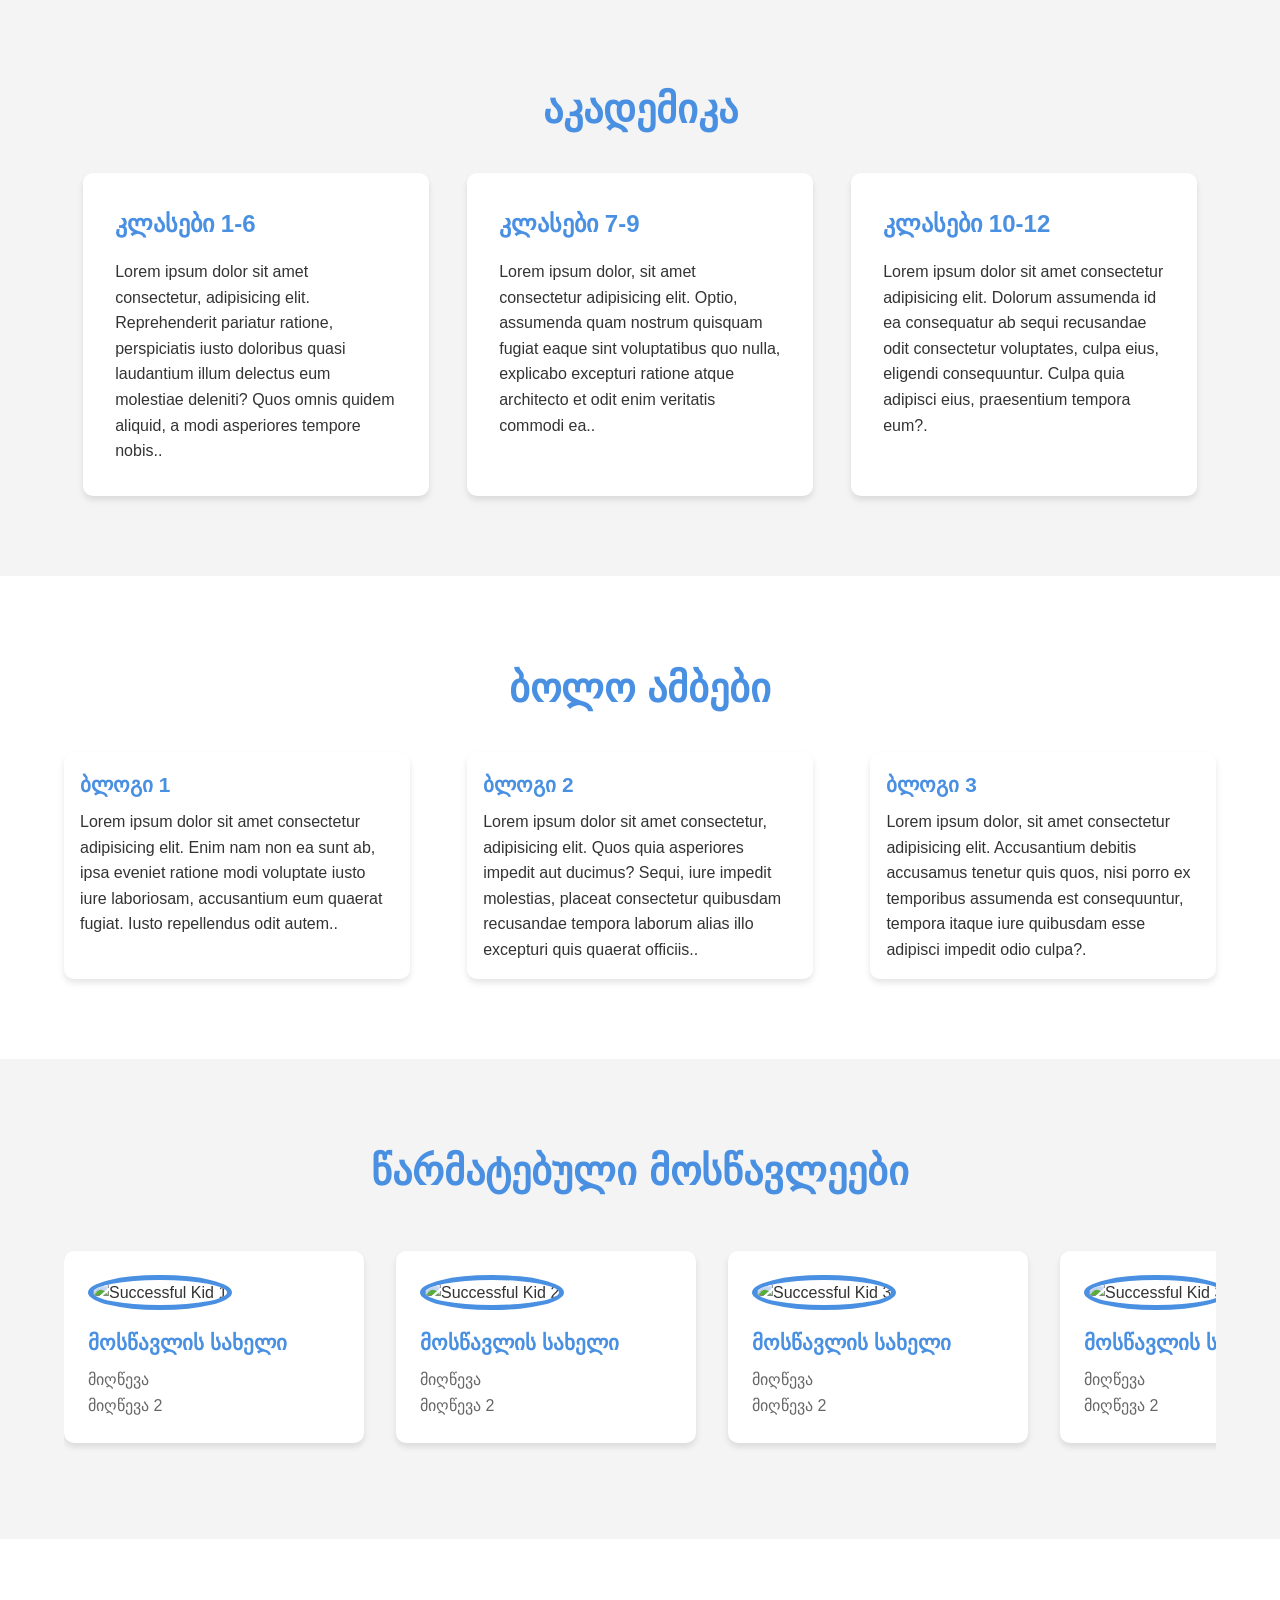
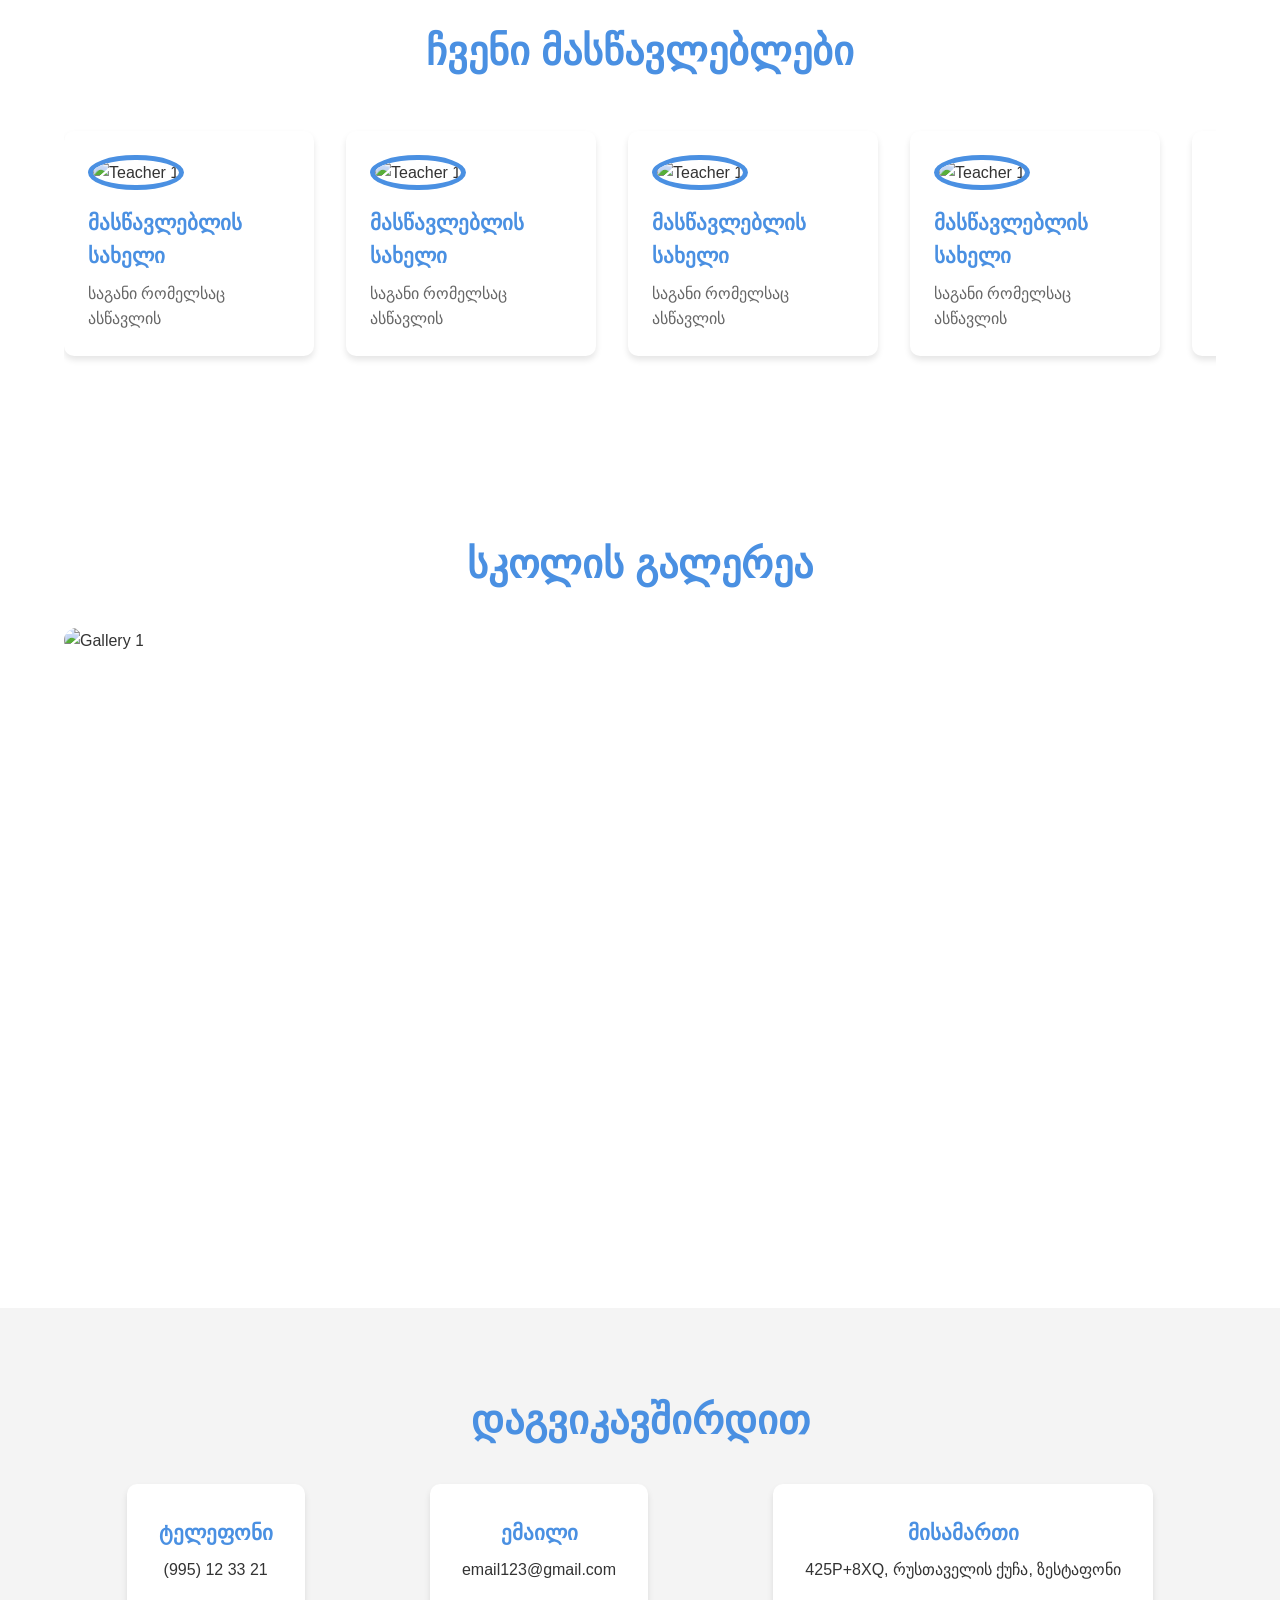
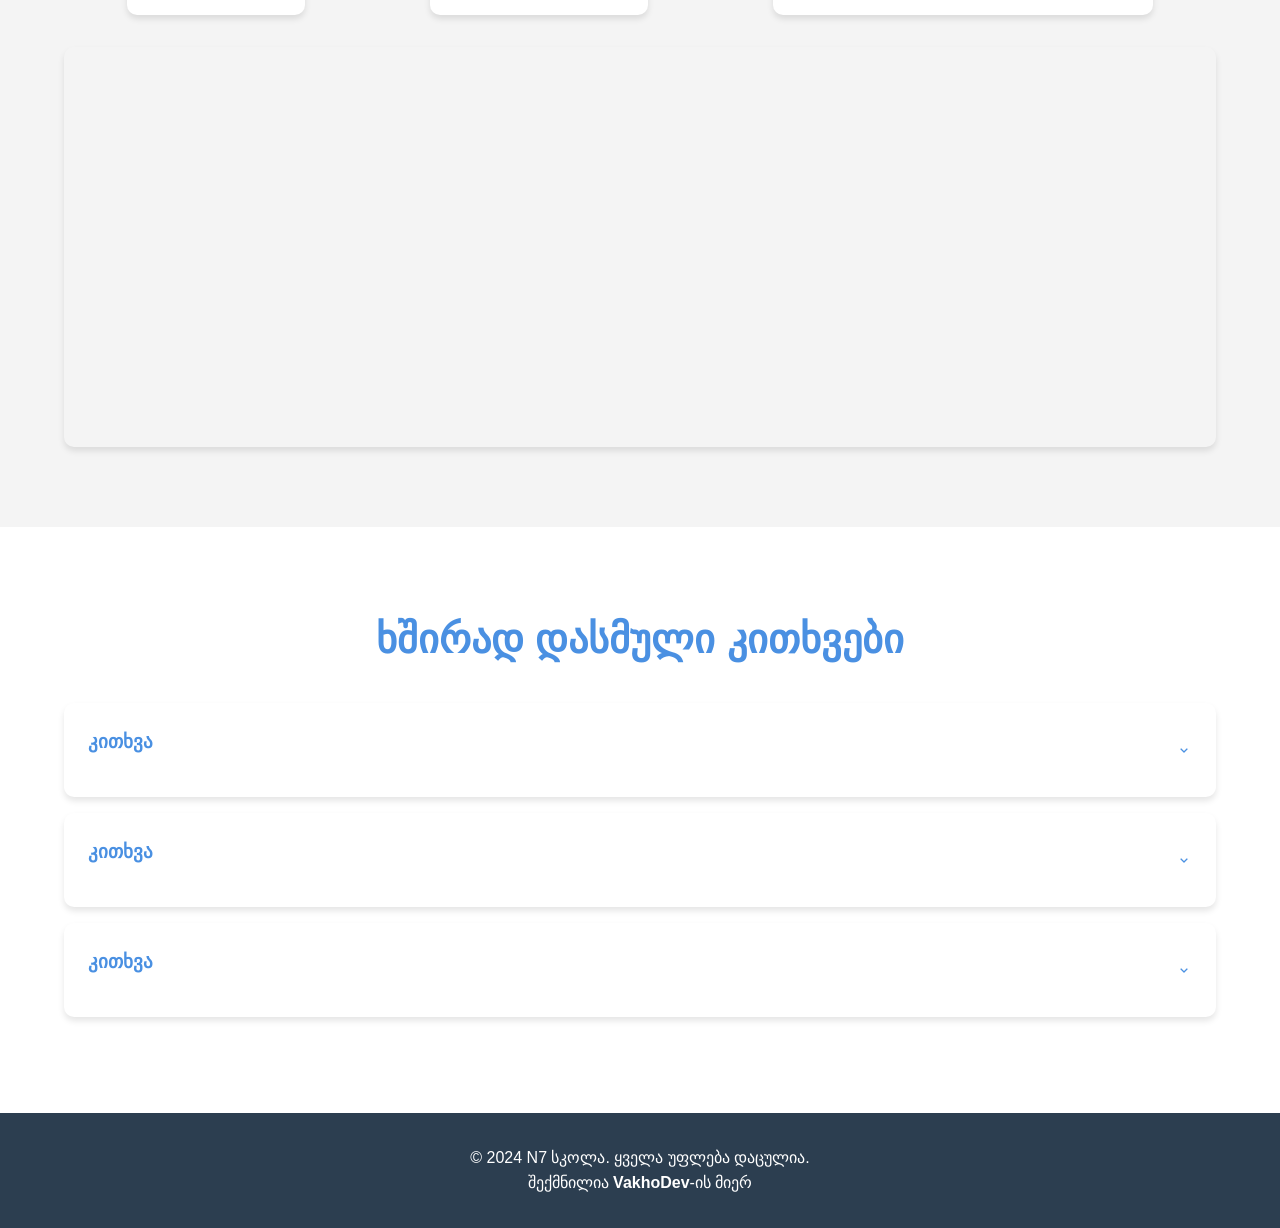
==== commit e4f1fe23: "Add files via upload" ====
--- a/index.html
+++ b/index.html
@@ -1,323 +1,473 @@
 <!DOCTYPE html>
-<html>
+<html lang="en">
 
 <head>
-    <title>მეშვიდე სკოლა</title>
-    <meta name="viewport" content="width=device-width, initial-scale=1">
-    <link rel="stylesheet" href="https://cdnjs.cloudflare.com/ajax/libs/font-awesome/6.3.0/css/all.min.css">
-    <link rel="stylesheet" href="styles.css">
-    <link rel="shortcut icon" type="x-icon"
-        href="https://scontent.fkut1-1.fna.fbcdn.net/v/t39.30808-6/302523581_373433601662470_6811330012081662676_n.jpg?_nc_cat=108&ccb=1-7&_nc_sid=5f2048&_nc_ohc=-e3yngoChuQQ7kNvgHff8UE&_nc_ht=scontent.fkut1-1.fna&oh=00_AYDnkd1oJ8lCt_rGFMeKdLPydAqALAh8jlFLNLPGzrKiPQ&oe=666B9D4D">
+    <meta charset="UTF-8">
+    <meta name="viewport" content="width=device-width, initial-scale=1.0">
+    <title>Advanced School Website</title>
+    <link href='https://unpkg.com/boxicons@2.1.4/css/boxicons.min.css' rel='stylesheet'>
+    <link rel="stylesheet" href="https://unpkg.com/swiper/swiper-bundle.min.css" />
+    <link rel="stylesheet" href="style.css">
 </head>
 
+
 <body>
-    <header>
-        <div class="logo">
-            <a href="#">
-                <img
-                    src="https://scontent.fkut1-1.fna.fbcdn.net/v/t39.30808-6/302523581_373433601662470_6811330012081662676_n.jpg?_nc_cat=108&ccb=1-7&_nc_sid=5f2048&_nc_ohc=-e3yngoChuQQ7kNvgHff8UE&_nc_ht=scontent.fkut1-1.fna&oh=00_AYDnkd1oJ8lCt_rGFMeKdLPydAqALAh8jlFLNLPGzrKiPQ&oe=666B9D4D">
-            </a>
-        </div>
-        <nav>
-            <div class="toggle-button">
-                <div class="bar"></div>
-                <div class="bar"></div>
-                <div class="bar"></div>
-            </div>
-            <div class="close-button"></div>
-            <ul>
-                <li>
-                    <a href="#">მთავარი</a>
-                </li>
-                <li>
-                    <a href="#About">შესახებ</a>
-                </li>
-                <li>
-                    <a href="#Academic">აკადემიკა</a>
-                </li>
-                <li>
-                    <a href="#Events">მოვლენები</a>
-                </li>
-                <li>
-                    <a href="#Kids">წარმატებული მოსწავლეები</a>
-                </li>
-                <li>
-                    <a href="#Teachers">მასწავლებლები</a>
-                </li>
-                <li>
-                    <a href="#Gallery">გალერეა</a>
-                </li>
-                <li>
-                    <a href="#Contact">დაგვიკავშირდით</a>
-                </li>
+    <header class="header">
+        <nav class="container">
+            <div class="logo">
+                <img src="assets/logo.jpg" alt="School Logo">
+            </div>
+            <ul class="nav-links">
+                <li><a href="#home">მთავარი</a></li>
+                <li><a href="#about">შესახებ</a></li>
+                <li><a href="#academics">აკადემიკა</a></li>
+                <li><a href="#blog">ბლოგი</a></li>
+                <li><a href="#successful-kids">წარმატებული მოსწავლეები</a></li>
+                <li><a href="#teachers">მასწავლებლები</a></li>
+                <li><a href="#gallery">გალერეა</a></li>
+                <li><a href="#contact">დაგვიკავშირდით</a></li>
             </ul>
+            <button class="theme-toggle"><i class='bx bx-moon'></i></button>
+            <button class="menu-toggle"><i class='bx bx-menu'></i></button>
         </nav>
     </header>
 
-    <section id="#" class="hero">
-        <div class="slide-bg ">
-        </div>
-        <div class="hero-text-container">
-            <h1>რევაზ მუმლაძის სახელობის &numero;7 სკოლა</h1>
-            <p>განათლება ყველასთვის</p>
-            <a class="btn" href="#About">ჩვენს
-                შესახებ...</a>
-        </div>
-    </section>
-    <h1>გაფრთხილება!ყველანაირი ტექსტი რასაც აქ იხილავთ არ არის სკოლის მიერ დაწერილი</h1>
-    <hr>
-    <section id="About" class="about-section">
-        <h1>ჩვენი სკოლის შესახებ</h1>
-        <div class="flex-container">
-            <div class="about-info">
-                <h2>ჩვენი მიზანი</h2>
-                <p>ჩვენი მიზანია მივაწოდოთ მაღალი ხარისხის განათლება ყველა ასაკის სტუდენტს. ჩვენ გვჯერა, რომ განათლება
-                    არის გასაღები ნათელი მომავლის გასახსნელად და მზად ვართ
-                    რომ დავეხმაროთ ჩვენს სტუდენტებს თავიანთი პოტენციალის სრულად მიღწევაში.ეს არის სკოლა, რომელიც
-                    ამზადებს მოსწავლეს ნათელი მომავლისათვის.
-                </p>
-                <p>
-                    ჩვენი გამოცდილი პედაგოგები და პერსონალის გუნდი მზად არიან შექმნან ნათელი და მეგობრული გარემო, სადაც
-                    ყველა მოსწავლეს შეუძლია განვითარდეს.
-
-                    ჩვენ გვჯერა, რომ სწავლა უნდა იყოს საინტერესო და სასიამოვნო გამოცდილება.ჩვენ ვიყენებთ სწავლების
-                    საუკეთესო მეთოდებს რომლებიც ძლიერ წარმატებულნი არიან.
-                    ჩვენ გატაცებულნი ვართ განათლებით და მოხარული ვართ დაგეხმაროთ თქვენი მიზნების მიღწევაში.
-
-                    გმადლობთ ჩვენი სკოლის არჩევისთვის. ჩვენ მოუთმენლად გელით რათა დაგეხმაროთ წარმატების მიღწევაში!</p>
-
-            </div>
-            <div class="members">
-                <span class="span-text">დირექტორი</span>
-                <div class="img-container">
-                    <img
-                        src="https://scontent.fkut1-1.fna.fbcdn.net/v/t39.30808-6/440958948_3646043362275057_3424726198591730823_n.jpg?_nc_cat=103&ccb=1-7&_nc_sid=5f2048&_nc_ohc=jw8_cAaEXO8Q7kNvgGWtLKH&_nc_ht=scontent.fkut1-1.fna&oh=00_AYDCRwVQCMx_3mjVRfsDiRnN9hZ0THXHE6209LcJQ787IQ&oe=666B7EE2">
-                </div>
-                <div class="principal-info">
-                    <h2>მარეხი ქათამაძე</h2>
-                    <p>მარეხი ქათამაძე არის ჩვენი სკოლის დირექტორი უკვე თორმეტი წელია. მისი ხელმძღვანელობით, ჩვენი სკოლა
-                        გახდა ერთ-ერთი საუკეთესო საგანმანათლებლო
-                        დაწესებულება რეგიონში.</p>
-                </div>
-            </div>
-        </div>
-    </section>
-
-    <section id="Academic" class="academic-section">
-        <h2>აკადემიკა და კლასები</h2>
-        <div class="education-levels">
-            <div class="education-level">
-                <h3>დაწყებითები</h3>
-                <p>1-6 კლასები</p>
-                <p>სასწავლო გეგმა:&nbsp;&nbsp;წერა, კითხვა, გრამატიკა, მათემატიკა, ინგლისურის ძირითადი საფუძვლები,
-                    ბუნება, მე და
-                    საზოგადოება, ქართული ენა, ხელოვნება, მუსიკა და ფიზიკური აღზრდა.</p>
-            </div>
-            <div class="education-level">
-                <p>6-9 კლასები</p>
-                <p>სასწავლო გეგმა:&nbsp;&nbsp;მეცნიერება, ფიზიკა, ალგებრა, გეომეტრია, მოქალაქეობა, ბიოლოგია და
-                    ასშh...
-                </p>
-            </div>
-            <div class="education-level">
-                <p>9-12 კლასები</p>
-                <p>სასწავლო გეგმა:&nbsp;&nbsp;მოსწავლე ირჩევს თუ რა უნდა რომ გამოვიდეს და რომელ სფეროს უნდა გაჰყვეს.</p>
-            </div>
-
-        </div>
-    </section>
-    <hr>
-    <section id="Events" class="events">
-        <h2>მომავალი მოვლენები</h2>
-        <div class="events-list">
-            <div class="event">
-                <h3>სასკოლო წლის დასრულება</h3>
-                <p>15 ივნისს საქართველოში,ოფიციალურად სასწავლო წელი დასრულდება.</p>
-            </div>
-            <div class="event">
-                <h3>(აქ დაიწერება შემდეგი)</h3>
-                <p>(აქ დაიწერება დახასიათება მოვლენის და ასშ)</p>
-            </div>
-            <div class="event">
-                <h3>(აქ დაიწერება შემდეგი)</h3>
-                <p>(აქ დაიწერება დახასიათება მოვლენის და ასშ)</p>
-            </div>
-        </div>
-    </section>
-    <hr>
-    <section id="Kids" class="sk">
-        <h2>წარმატებული მოსწავლეები</h2>
-        <div class="card-list">
-            <div class="card">
-                <div class="student-pic-container">
-                    <img class="student-pic"
-                        src="https://cdn.pixabay.com/photo/2015/10/05/22/37/blank-profile-picture-973460_960_720.png">
-                </div>
-                <h3>მოსწავლის სახელი გვარი</h3>
-                <p>მისი მიღწევა</p>
-                <p>10.10.2024</p>
-            </div>
-            <div class="card">
-                <div class="student-pic-container">
-                    <img class="student-pic"
-                        src="https://cdn.pixabay.com/photo/2015/10/05/22/37/blank-profile-picture-973460_960_720.png">
-                </div>
-                <h3>მოსწავლის სახელი გვარი</h3>
-                <p>მისი მიღწევა</p>
-                <p>10.10.2024</p>
-            </div>
-            <div class="card">
-                <div class="student-pic-container">
-                    <img class="student-pic"
-                        src="https://cdn.pixabay.com/photo/2015/10/05/22/37/blank-profile-picture-973460_960_720.png">
-                </div>
-                <h3>მოსწავლის სახელი გვარი</h3>
-                <p>მისი მიღწევა</p>
-                <p>10.10.2024</p>
-            </div>
-            <div class="card">
-                <div class="student-pic-container">
-                    <img class="student-pic"
-                        src="https://cdn.pixabay.com/photo/2015/10/05/22/37/blank-profile-picture-973460_960_720.png">
-                </div>
-                <h3>მოსწავლის სახელი გვარი</h3>
-                <p>მისი მიღწევა</p>
-                <p>10.10.2024</p>
-            </div>
-            <div class="card">
-                <div class="student-pic-container">
-                    <img class="student-pic"
-                        src="https://cdn.pixabay.com/photo/2015/10/05/22/37/blank-profile-picture-973460_960_720.png">
-                </div>
-                <h3>მოსწავლის სახელი გვარი</h3>
-                <p>მისი მიღწევა</p>
-                <p>10.10.2024</p>
-            </div>
-        </div>
-    </section>
-    <hr>
-    <section id="Teachers" class="teachers">
-        <h2>მასწავლებლები</h2>
-        <div class="card-list">
-            <div class="tcard">
-                <div class="teacher-pic-container">
-                    <img class="teacher-pic"
-                        src="https://cdn.pixabay.com/photo/2015/10/05/22/37/blank-profile-picture-973460_960_720.png">
-                </div>
-                <h3>მასწავლებლის სახელი გვარი</h3>
-                <p>მის შესახებ</p>
-                <p>ასწავლის 10.10.2015-დან</p>
-            </div>
-            <div class="tcard">
-                <div class="teacher-pic-container">
-                    <img class="teacher-pic"
-                        src="https://cdn.pixabay.com/photo/2015/10/05/22/37/blank-profile-picture-973460_960_720.png">
-                </div>
-                <h3>მასწავლებლის სახელი გვარი</h3>
-                <p>მის შესახებ</p>
-                <p>ასწავლის 10.10.2015-დან</p>
-            </div>
-            <div class="tcard">
-                <div class="teacher-pic-container">
-                    <img class="teacher-pic"
-                        src="https://cdn.pixabay.com/photo/2015/10/05/22/37/blank-profile-picture-973460_960_720.png">
-                </div>
-                <h3>მასწავლებლის სახელი გვარი</h3>
-                <p>მის შესახებ</p>
-                <p>ასწავლის 10.10.2015-დან</p>
-            </div>
-            <div class="tcard">
-                <div class="teacher-pic-container">
-                    <img class="teacher-pic"
-                        src="https://cdn.pixabay.com/photo/2015/10/05/22/37/blank-profile-picture-973460_960_720.png">
-                </div>
-                <h3>მასწავლებლის სახელი გვარი</h3>
-                <p>მის შესახებ</p>
-                <p>ასწავლის 10.10.2015-დან</p>
-            </div>
-            <div class="tcard">
-                <div class="teacher-pic-container">
-                    <img class="teacher-pic"
-                        src="https://cdn.pixabay.com/photo/2015/10/05/22/37/blank-profile-picture-973460_960_720.png">
-                </div>
-                <h3>მასწავლებლის სახელი გვარი</h3>
-                <p>მის შესახებ</p>
-                <p>ასწავლის 10.10.2015-დან</p>
-            </div>
-        </div>
-        </div>
-        <div class="button">
-            <a href="teachers.html">
-                <button class="all">ყველას ნახვა</button>
-            </a>
-        </div>
-    </section>
-    <hr>
-    <section id="Gallery" class="gallery">
-        <h2>გალერეა</h2>
-        <ul class="grid">
-            <li>
-                <figure class="grid__figure">
-                    <img src="https://scontent.fkut1-1.fna.fbcdn.net/v/t1.6435-9/129594356_2824230647812528_2138168134496083241_n.png?_nc_cat=103&ccb=1-7&_nc_sid=5f2048&_nc_ohc=NHzbwuBWOcoQ7kNvgHUCicC&_nc_ht=scontent.fkut1-1.fna&oh=00_AYD37PVsmva8gAN_8Q2x-4mlZxQr5t1ewFlg7d7w5lEmHA&oe=668D2A16"
-                        alt="">
-                </figure>
-            </li>
-            <li>
-                <figure class="grid__figure">
-                    <img src="https://scontent.fkut1-1.fna.fbcdn.net/v/t1.6435-9/129373185_2824230767812516_1428734990692010929_n.jpg?_nc_cat=101&ccb=1-7&_nc_sid=5f2048&_nc_ohc=2BS4c-dvHvQQ7kNvgFetbp1&_nc_ht=scontent.fkut1-1.fna&oh=00_AYC_NS4tz5SsXfCzGsWQkjzodhqHf6ss1nQkwjFaBZwrAQ&oe=668D44EF"
-                        alt="">
-                </figure>
-            </li>
-
-        </ul>
-    </section>
-    <hr>
-    <section id="Contact" class="contact-section">
-        <h2>დაგვიკავშირდით</h2>
-        <div class="contact-info">
-            <div class="contact-item">
-                <i class="fa fa-envelope"></i>
-                <a>example@example.com</a>
-            </div>
-            <div class="contact-item">
-                <i class="fas fa-phone"></i>
-                <a>(577) 23 30 33</a>
-            </div>
-        </div>
-        <h3 style="margin: 20px; text-align: center;padding: 1%;">ლოკაცია:</h3>
-        <div class="google-map">
-            <iframe
-                src="https://www.google.com/maps/embed?pb=!1m18!1m12!1m3!1d2175.20130512126!2d43.03781193275998!3d42.10764983907121!2m3!1f0!2f0!3f0!3m2!1i1024!2i768!4f13.1!3m3!1m2!1s0x405cb97b0cf148f3%3A0x7a1e5dbdff23bc26!2z4YOa4YOU4YOV4YOd4YOc4YOY4YOhIOGDoeGDkOGDruGDlOGDmuGDneGDkeGDmOGDoSDhg5bhg5Thg6Hhg6Lhg5Dhg6Thg53hg5zhg5jhg6Eg4oSWNyDhg6Hhg5Dhg6_hg5Dhg6Dhg50g4YOh4YOZ4YOd4YOa4YOQ!5e0!3m2!1ska!2sge!4v1717939630969!5m2!1ska!2sge"
-                width="600" height="450" style="border:0;" allowfullscreen="" loading="lazy"
-                referrerpolicy="no-referrer-when-downgrade"></iframe>
-        </div>
-    </section>
-    <footer class="footer">
-        <div class="footer-container">
-            <div class="row">
-                <div class="footer-col">
-                    <h4>მეშვიდე საჯარო სკოლა,ზესტაფონი</h4>
-                    <ul>
-                        <li><a href="#About">ჩვენს შესახებ</a></li>
-                        <li><a href="#Contact">დაგვიკავშირდით</a></li>
-                        <li><a href="#Gallery">გალერეა</a></li>
-                    </ul>
-                </div>
-                <div class="footer-col">
-                    <h4>ინტერნეტ ფლატფორმები</h4>
-                    <div class="social-links">
-                        <a target="_blank" href="https://www.facebook.com/zestafoni7skola/"><i
-                                class="fab fa-facebook-f"></i></a>
-                    </div>
-                </div>
-            </div>
-
-            <div class="creator">
-                <span>შექმნილია ვახტანგ მიქაშავიძის მიერ | &copy; 2024 |</span>
-            </div>
+    <section id="home" class="hero">
+        <div class="hero-content">
+            <h1>რევაზ მუმლაძის სახელობის N7 სკოლა</h1>
+            <p>*სკოლის სლოგანი*</p>
+            <a href="#about" class="btn">ჩვენს შესახებ</a>
+        </div>
+    </section>
+
+    <section id="about" class="about">
+        <div class="container">
+            <h2>ჩვენი სკოლის შესახებ</h2>
+            <div class="about-content">
+                <div class="about-text">
+                    <p>Lorem ipsum dolor sit, amet consectetur adipisicing elit. Asperiores maiores obcaecati labore
+                        dicta quasi saepe inventore, eligendi explicabo libero aut architecto voluptatum optio
+                        reprehenderit recusandae nobis dolor nemo ad sapiente.</p>
+                    <p>Lorem ipsum dolor sit amet consectetur adipisicing elit. Eveniet harum, aliquam sunt, culpa vitae
+                        eius quas ut repudiandae quia quisquam dolore consequatur. Quaerat aspernatur dolores sed
+                        expedita, molestias nihil reprehenderit!</p>
+                </div>
+                <div class="director">
+                    <img src="assets/directori.jpg" alt="School Director">
+                    <h3>მარეხი ქათამაძე</h3>
+                    <p>სკოლის დირექტორი</p>
+                    <p style="padding-top: 1rem;">Lorem ipsum dolor sit amet consectetur adipisicing elit. Minima
+                        temporibus totam tempore culpa
+                        voluptatibus eligendi quod laudantium? Possimus voluptates, commodi doloremque, veniam
+                        voluptatem ullam, quasi libero hic aliquam harum ut.</p>
+                </div>
+            </div>
+        </div>
+    </section>
+
+    <section id="academics" class="academics">
+        <div class="container">
+            <h2>აკადემიკა</h2>
+            <div class="class-levels">
+                <div class="class-level">
+                    <h3>კლასები 1-6</h3>
+                    <p>Lorem ipsum dolor sit amet consectetur, adipisicing elit. Reprehenderit pariatur ratione,
+                        perspiciatis iusto doloribus quasi laudantium illum delectus eum molestiae deleniti? Quos omnis
+                        quidem aliquid, a modi asperiores tempore nobis..</p>
+                </div>
+                <div class="class-level">
+                    <h3>კლასები 7-9</h3>
+                    <p>Lorem ipsum dolor, sit amet consectetur adipisicing elit. Optio, assumenda quam nostrum quisquam
+                        fugiat eaque sint voluptatibus quo nulla, explicabo excepturi ratione atque architecto et odit
+                        enim veritatis commodi ea..</p>
+                </div>
+                <div class="class-level">
+                    <h3>კლასები 10-12</h3>
+                    <p>Lorem ipsum dolor sit amet consectetur adipisicing elit. Dolorum assumenda id ea consequatur ab
+                        sequi recusandae odit consectetur voluptates, culpa eius, eligendi consequuntur. Culpa quia
+                        adipisci eius, praesentium tempora eum?.</p>
+                </div>
+            </div>
+        </div>
+    </section>
+
+    <section id="blog" class="blog">
+        <div class="container">
+            <h2>ბოლო ამბები</h2>
+            <div class="blog-posts">
+                <div class="blog-post">
+                    <h3>ბლოგი 1</h3>
+                    <p>Lorem ipsum dolor sit amet consectetur adipisicing elit. Enim nam non ea sunt ab, ipsa eveniet
+                        ratione modi voluptate iusto iure laboriosam, accusantium eum quaerat fugiat. Iusto repellendus
+                        odit autem..</p>
+                </div>
+                <div class="blog-post">
+                    <h3>ბლოგი 2</h3>
+                    <p>Lorem ipsum dolor sit amet consectetur, adipisicing elit. Quos quia asperiores impedit aut
+                        ducimus? Sequi, iure impedit molestias, placeat consectetur quibusdam recusandae tempora laborum
+                        alias illo excepturi quis quaerat officiis..</p>
+                </div>
+                <div class="blog-post">
+                    <h3>ბლოგი 3</h3>
+                    <p>Lorem ipsum dolor, sit amet consectetur adipisicing elit. Accusantium debitis accusamus tenetur
+                        quis quos, nisi porro ex temporibus assumenda est consequuntur, tempora itaque iure quibusdam
+                        esse adipisci impedit odio culpa?.</p>
+                </div>
+            </div>
+        </div>
+    </section>
+
+    <section id="successful-kids" class="section successful-kids">
+        <div class="container">
+            <h2>წარმატებული მოსწავლეები</h2>
+            <div class="successful-kids-slider">
+                <div class="successful-kid">
+                    <img src="https://via.placeholder.com/150" alt="Successful Kid 1">
+                    <h3>მოსწავლის სახელი</h3>
+                    <p>მიღწევა</p>
+                    <p>მიღწევა 2</p>
+                </div>
+                <div class="successful-kid">
+                    <img src="https://via.placeholder.com/150" alt="Successful Kid 2">
+                    <h3>მოსწავლის სახელი</h3>
+                    <p>მიღწევა</p>
+                    <p>მიღწევა 2</p>
+                </div>
+                <div class="successful-kid">
+                    <img src="https://via.placeholder.com/150" alt="Successful Kid 3">
+                    <h3>მოსწავლის სახელი</h3>
+                    <p>მიღწევა</p>
+                    <p>მიღწევა 2</p>
+                </div>
+                <div class="successful-kid">
+                    <img src="https://via.placeholder.com/150" alt="Successful Kid 3">
+                    <h3>მოსწავლის სახელი</h3>
+                    <p>მიღწევა</p>
+                    <p>მიღწევა 2</p>
+                </div>
+                <div class="successful-kid">
+                    <img src="https://via.placeholder.com/150" alt="Successful Kid 3">
+                    <h3>მოსწავლის სახელი</h3>
+                    <p>მიღწევა</p>
+                    <p>მიღწევა 2</p>
+                </div>
+                <div class="successful-kid">
+                    <img src="https://via.placeholder.com/150" alt="Successful Kid 3">
+                    <h3>მოსწავლის სახელი</h3>
+                    <p>მიღწევა</p>
+                    <p>მიღწევა 2</p>
+                </div>
+                <div class="successful-kid">
+                    <img src="https://via.placeholder.com/150" alt="Successful Kid 3">
+                    <h3>მოსწავლის სახელი</h3>
+                    <p>მიღწევა</p>
+                    <p>მიღწევა 2</p>
+                </div>
+                <div class="successful-kid">
+                    <img src="https://via.placeholder.com/150" alt="Successful Kid 3">
+                    <h3>მოსწავლის სახელი</h3>
+                    <p>მიღწევა</p>
+                    <p>მიღწევა 2</p>
+                </div>
+                <div class="successful-kid">
+                    <img src="https://via.placeholder.com/150" alt="Successful Kid 3">
+                    <h3>მოსწავლის სახელი</h3>
+                    <p>მიღწევა</p>
+                    <p>მიღწევა 2</p>
+                </div>
+            </div>
+        </div>
+    </section>
+
+    <section id="teachers" class="section teachers">
+        <div class="container">
+            <h2>ჩვენი მასწავლებლები</h2>
+            <div class="teacher-slider">
+                <div class="teacher">
+                    <img src="https://via.placeholder.com/150" alt="Teacher 1">
+                    <h3>მასწავლებლის სახელი</h3>
+                    <p>საგანი რომელსაც ასწავლის</p>
+                </div>
+                <div class="teacher">
+                    <img src="https://via.placeholder.com/150" alt="Teacher 1">
+                    <h3>მასწავლებლის სახელი</h3>
+                    <p>საგანი რომელსაც ასწავლის</p>
+                </div>
+                <div class="teacher">
+                    <img src="https://via.placeholder.com/150" alt="Teacher 1">
+                    <h3>მასწავლებლის სახელი</h3>
+                    <p>საგანი რომელსაც ასწავლის</p>
+                </div>
+                <div class="teacher">
+                    <img src="https://via.placeholder.com/150" alt="Teacher 1">
+                    <h3>მასწავლებლის სახელი</h3>
+                    <p>საგანი რომელსაც ასწავლის</p>
+                </div>
+                <div class="teacher">
+                    <img src="https://via.placeholder.com/150" alt="Teacher 1">
+                    <h3>მასწავლებლის სახელი</h3>
+                    <p>საგანი რომელსაც ასწავლის</p>
+                </div>
+                <div class="teacher">
+                    <img src="https://via.placeholder.com/150" alt="Teacher 1">
+                    <h3>მასწავლებლის სახელი</h3>
+                    <p>საგანი რომელსაც ასწავლის</p>
+                </div>
+                <div class="teacher">
+                    <img src="https://via.placeholder.com/150" alt="Teacher 1">
+                    <h3>მასწავლებლის სახელი</h3>
+                    <p>საგანი რომელსაც ასწავლის</p>
+                </div>
+                <div class="teacher">
+                    <img src="https://via.placeholder.com/150" alt="Teacher 1">
+                    <h3>მასწავლებლის სახელი</h3>
+                    <p>საგანი რომელსაც ასწავლის</p>
+                </div>
+                <div class="teacher">
+                    <img src="https://via.placeholder.com/150" alt="Teacher 1">
+                    <h3>მასწავლებლის სახელი</h3>
+                    <p>საგანი რომელსაც ასწავლის</p>
+                </div>
+            </div>
+        </div>
+    </section>
+
+
+    <section id="gallery" class="gallery">
+        <div class="container">
+            <h2>სკოლის გალერეა</h2>
+            <div class="swiper-container">
+                <div class="swiper-wrapper">
+                    <div class="swiper-slide"><img src="https://via.placeholder.com/800x600" alt="Gallery 1"></div>
+                    <div class="swiper-slide"><img src="https://via.placeholder.com/800x600" alt="Gallery 2"></div>
+                    <div class="swiper-slide"><img src="https://via.placeholder.com/800x600" alt="Gallery 3"></div>
+                    <div class="swiper-slide"><img src="https://via.placeholder.com/800x600" alt="Gallery 4"></div>
+                </div>
+                <div class="swiper-pagination"></div>
+
+            </div>
+        </div>
+    </section>
+
+    <section id="contact" class="contact">
+        <div class="container">
+            <h2>დაგვიკავშირდით</h2>
+            <div class="contact-info">
+                <div>
+                    <h3>ტელეფონი</h3>
+                    <p>(995) 12 33 21</p>
+                </div>
+                <div>
+                    <h3>ემაილი</h3>
+                    <p>email123@gmail.com</p>
+                </div>
+                <div>
+                    <h3>მისამართი</h3>
+                    <p>425P+8XQ, რუსთაველის ქუჩა, ზესტაფონი</p>
+                </div>
+            </div>
+            <div class="map">
+                <iframe
+                    src="https://www.google.com/maps/embed?pb=!1m18!1m12!1m3!1d3736.850089171934!2d43.036093252565514!3d42.1098893246168!2m3!1f0!2f0!3f0!3m2!1i1024!2i768!4f13.1!3m3!1m2!1s0x405cb97b0cf148f3%3A0x7a1e5dbdff23bc26!2z4YOa4YOU4YOV4YOd4YOc4YOY4YOhIOGDoeGDkOGDruGDlOGDmuGDneGDkeGDmOGDoSDhg5bhg5Thg6Hhg6Lhg5Dhg6Thg53hg5zhg5jhg6Eg4oSWNyDhg6Hhg5Dhg6_hg5Dhg6Dhg50g4YOh4YOZ4YOd4YOa4YOQ!5e0!3m2!1ska!2sge!4v1726136018132!5m2!1ska!2sge"
+                    width="100%" height="100%" style="border:0;" allowfullscreen="" loading="lazy"></iframe>
+            </div>
+        </div>
+    </section>
+
+    <section id="faq" class="faq">
+        <div class="container">
+            <h2>ხშირად დასმული კითხვები</h2>
+            <div class="faq-item">
+                <div class="faq-question">
+                    <h3>კითხვა</h3>
+                    <i class='bx bx-chevron-down'></i>
+                </div>
+                <div class="faq-answer">
+                    <p>პასუხი.</p>
+                </div>
+            </div>
+            <div class="faq-item">
+                <div class="faq-question">
+                    <h3>კითხვა</h3>
+                    <i class='bx bx-chevron-down'></i>
+                </div>
+                <div class="faq-answer">
+                    <p>პასუხი.</p>
+                </div>
+            </div>
+            <div class="faq-item">
+                <div class="faq-question">
+                    <h3>კითხვა</h3>
+                    <i class='bx bx-chevron-down'></i>
+                </div>
+                <div class="faq-answer">
+                    <p>პასუხი.</p>
+                </div>
+            </div>
+        </div>
+    </section>
+
+    <footer>
+        <div class="container">
+            <p>&copy; 2024 N7 სკოლა. ყველა უფლება დაცულია.</p>
+            <p>შექმნილია <a href="https://vakhodev.netlify.app" style="color: white; text-decoration: none;"
+                    target="_blank"><b>VakhoDev</b></a>-ის
+                მიერ</p>
         </div>
     </footer>
-    <script src="script.js"></script>
+
+    <a href="#" class="go-top"><i class='bx bx-up-arrow-alt'></i></a>
+
+    <script src="https://unpkg.com/swiper/swiper-bundle.min.js"></script>
+    <script src="https://unpkg.com/scrollreveal"></script>
+    <script>
+        // Mobile Menu Toggle
+        const menuToggle = document.querySelector('.menu-toggle');
+        const navLinks = document.querySelector('.nav-links');
+
+        menuToggle.addEventListener('click', () => {
+            navLinks.style.display = navLinks.style.display === 'flex' ? 'none' : 'flex';
+        });
+
+        // Dark Mode Toggle
+        const themeToggle = document.querySelector('.theme-toggle');
+        const body = document.body;
+
+        themeToggle.addEventListener('click', () => {
+            body.classList.toggle('dark-mode');
+            themeToggle.innerHTML = body.classList.contains('dark-mode') ? '<i class="bx bx-sun"></i>' : '<i class="bx bx-moon"></i>';
+        });
+
+        // Custom Gallery Implementation
+        document.addEventListener('DOMContentLoaded', function () {
+            const swiperContainer = document.querySelector('.swiper-container');
+            const swiperWrapper = document.querySelector('.swiper-wrapper');
+            const slides = document.querySelectorAll('.swiper-slide');
+            const nextBtn = document.querySelector('.swiper-button-next');
+            const prevBtn = document.querySelector('.swiper-button-prev');
+            const pagination = document.querySelector('.swiper-pagination');
+            let currentIndex = 0;
+            let autoplayInterval;
+            let startX;
+            let endX;
+
+            // Set initial positions
+            slides.forEach((slide, index) => {
+                slide.style.transform = `translateX(${100 * index}%)`;
+            });
+
+            // Create pagination bullets
+            slides.forEach((_, index) => {
+                const bullet = document.createElement('span');
+                bullet.classList.add('swiper-pagination-bullet');
+                bullet.addEventListener('click', () => goToSlide(index));
+                pagination.appendChild(bullet);
+            });
+
+            function updateSlides() {
+                slides.forEach((slide, index) => {
+                    slide.style.transform = `translateX(${100 * (index - currentIndex)}%)`;
+                    slide.style.transition = 'transform 0.5s ease-in-out';
+                });
+                updatePagination();
+            }
+
+            function updatePagination() {
+                const bullets = document.querySelectorAll('.swiper-pagination-bullet');
+                bullets.forEach((bullet, index) => {
+                    bullet.classList.toggle('swiper-pagination-bullet-active', index === currentIndex);
+                });
+            }
+
+            function goToSlide(index) {
+                currentIndex = index;
+                updateSlides();
+                resetAutoplay();
+            }
+
+            function goToNextSlide() {
+                currentIndex = (currentIndex + 1) % slides.length;
+                updateSlides();
+                resetAutoplay();
+            }
+
+            function goToPrevSlide() {
+                currentIndex = (currentIndex - 1 + slides.length) % slides.length;
+                updateSlides();
+                resetAutoplay();
+            }
+
+            function startAutoplay() {
+                autoplayInterval = setInterval(goToNextSlide, 5000); // 5000ms = 5 seconds
+            }
+
+            function resetAutoplay() {
+                clearInterval(autoplayInterval);
+                startAutoplay();
+            }
+
+            // Touch events for swiping
+            swiperContainer.addEventListener('touchstart', (e) => {
+                startX = e.touches[0].clientX;
+            });
+
+            swiperContainer.addEventListener('touchend', (e) => {
+                endX = e.changedTouches[0].clientX;
+                if (startX - endX > 50) { // Swipe left
+                    goToNextSlide();
+                } else if (endX - startX > 50) { // Swipe right
+                    goToPrevSlide();
+                }
+            });
+
+            nextBtn.addEventListener('click', goToNextSlide);
+            prevBtn.addEventListener('click', goToPrevSlide);
+
+            // Initialize the gallery
+            updateSlides();
+            startAutoplay();
+        });
+
+        // FAQ Accordion
+        const faqItems = document.querySelectorAll('.faq-item');
+
+        faqItems.forEach(item => {
+            const question = item.querySelector('.faq-question');
+            const answer = item.querySelector('.faq-answer');
+            const icon = item.querySelector('.bx');
+
+            question.addEventListener('click', () => {
+                answer.style.display = answer.style.display === 'block' ? 'none' : 'block';
+                icon.classList.toggle('bx-chevron-up');
+            });
+        });
+
+        // Go to Top Button
+        const goTopBtn = document.querySelector('.go-top');
+
+        window.addEventListener('scroll', () => {
+            if (window.pageYOffset > 100) {
+                goTopBtn.classList.add('show');
+            } else {
+                goTopBtn.classList.remove('show');
+            }
+        });
+
+        goTopBtn.addEventListener('click', (e) => {
+            e.preventDefault();
+            window.scrollTo({ top: 0, behavior: 'smooth' });
+        });
+
+        // ScrollReveal Initialization
+        ScrollReveal().reveal('.section', {
+            delay: 200,
+            distance: '10px',
+            duration: 1000,
+            easing: 'ease-in-out',
+            origin: 'bottom',
+            reset: true
+        });
+    </script>
 </body>
 
 </html>
--- a/style.css
+++ b/style.css
@@ -0,0 +1,881 @@
+:root {
+    --primary-color: #4a90e2;
+    --secondary-color: #2c3e50;
+    --accent-color: #e74c3c;
+    --text-color: #333;
+    --bg-color: #fff;
+    --light-gray: #f4f4f4;
+    --dark-gray: #666;
+    --transition: all 0.3s ease;
+}
+html {
+    scroll-behavior: smooth;
+}
+* {
+    margin: 0;
+    padding: 0;
+    box-sizing: border-box;
+}
+
+body {
+    font-family: 'Roboto', sans-serif;
+    line-height: 1.6;
+    color: var(--text-color);
+    background-color: var(--bg-color);
+    transition: var(--transition);
+    overflow-x: hidden;
+}
+
+.container {
+    width: 90%;
+    max-width: 1200px;
+    margin: 0 auto;
+}
+
+h1,
+h2,
+h3 {
+    font-family: 'Poppins', sans-serif;
+    margin-bottom: 1rem;
+}
+
+h2 {
+    font-size: 2.5rem;
+    color: var(--primary-color);
+    text-align: center;
+    margin-bottom: 2rem;
+}
+
+/* Header Styles */
+header {
+    background-color: rgba(255, 255, 255, 0.95);
+    box-shadow: 0 2px 10px rgba(0, 0, 0, 0.1);
+    padding: 1rem 0;
+    position: fixed;
+    width: 100vw;
+    top: 0;
+    z-index: 1000;
+    transition: var(--transition);
+}
+
+header.scrolled {
+    padding: 0.5rem 0;
+}
+
+nav {
+    display: flex;
+    justify-content: space-between;
+    align-items: center;
+}
+
+.logo img {
+    height: 60px;
+    transition: var(--transition);
+}
+
+header.scrolled .logo img {
+    height: 50px;
+}
+
+.nav-links {
+    display: flex;
+    list-style: none;
+}
+
+.nav-links li {
+    margin-left: 2rem;
+}
+
+.nav-links a {
+    color: var(--text-color);
+    text-decoration: none;
+    font-weight: 500;
+    transition: var(--transition);
+    position: relative;
+}
+
+.nav-links a::after {
+    content: '';
+    position: absolute;
+    bottom: -5px;
+    left: 0;
+    width: 0;
+    height: 2px;
+    background-color: var(--primary-color);
+    transition: var(--transition);
+}
+
+.nav-links a:hover::after {
+    width: 100%;
+}
+
+.theme-toggle,
+.menu-toggle {
+    background: none;
+    border: none;
+    color: var(--text-color);
+    font-size: 1.5rem;
+    cursor: pointer;
+    transition: var(--transition);
+}
+
+.theme-toggle:hover,
+.menu-toggle:hover {
+    color: var(--primary-color);
+}
+
+.menu-toggle {
+    display: none;
+}
+
+/* Hero Section */
+.hero {
+    background: linear-gradient(rgba(0, 0, 0, 0.5), rgba(0, 0, 0, 0.5)), url('assets/gallery1.png') no-repeat center center/cover;
+    height: 100vh;
+    display: flex;
+    align-items: center;
+    justify-content: center;
+    text-align: center;
+    color: #fff;
+    padding-top: 80px;
+}
+
+.hero-content h1 {
+    font-size: 4rem;
+    margin-bottom: 1rem;
+    text-shadow: 2px 2px 4px rgba(0, 0, 0, 0.5);
+}
+
+.hero-content p {
+    font-size: 1.5rem;
+    margin-bottom: 2rem;
+    text-shadow: 1px 1px 2px rgba(0, 0, 0, 0.5);
+}
+
+.btn {
+    display: inline-block;
+    background: var(--primary-color);
+    color: #fff;
+    padding: 0.8rem 2rem;
+    text-decoration: none;
+    border-radius: 50px;
+    transition: var(--transition);
+    font-weight: 600;
+    text-transform: uppercase;
+    letter-spacing: 1px;
+}
+
+.btn:hover {
+    background-color: var(--secondary-color);
+    transform: translateY(-3px);
+    box-shadow: 0 4px 10px rgba(0, 0, 0, 0.2);
+}
+
+/* About Section */
+.about {
+    padding: 5rem 0;
+}
+
+.about-content {
+    display: flex;
+    justify-content: space-between;
+    align-items: center;
+}
+
+.about-text {
+    width: 60%;
+}
+
+.about-text p {
+    margin-bottom: 1rem;
+    font-size: 1.1rem;
+}
+
+.director {
+    width: 35%;
+    text-align: center;
+}
+
+.director img {
+    width: 200px;
+    border-radius: 50%;
+    margin-bottom: 1rem;
+    box-shadow: 0 4px 10px rgba(0, 0, 0, 0.1);
+    transition: var(--transition);
+}
+
+.director img:hover {
+    transform: scale(1.05);
+}
+
+/* Academics Section */
+.academics {
+    background-color: var(--light-gray);
+    padding: 5rem 0;
+}
+
+.class-levels {
+    display: flex;
+    justify-content: space-around;
+    margin-top: 2rem;
+}
+
+.class-level {
+    background-color: #fff;
+    padding: 2rem;
+    border-radius: 10px;
+    box-shadow: 0 4px 6px rgba(0, 0, 0, 0.1);
+    width: 30%;
+    transition: var(--transition);
+}
+
+.class-level:hover {
+    transform: translateY(-10px);
+    box-shadow: 0 8px 15px rgba(0, 0, 0, 0.1);
+}
+
+.class-level h3 {
+    color: var(--primary-color);
+    font-size: 1.5rem;
+    margin-bottom: 1rem;
+}
+
+/* Blog Section */
+.blog {
+    padding: 5rem 0;
+}
+
+.blog-posts {
+    display: flex;
+    justify-content: space-between;
+    margin-top: 2rem;
+}
+
+.blog-post {
+    width: 30%;
+    background-color: #fff;
+    border-radius: 10px;
+    overflow: hidden;
+    box-shadow: 0 4px 6px rgba(0, 0, 0, 0.1);
+    transition: var(--transition);
+    padding: 1rem;
+}
+
+.blog-post:hover {
+    transform: translateY(-10px);
+    box-shadow: 0 8px 15px rgba(0, 0, 0, 0.1);
+}
+
+
+
+.blog-post-content {
+    padding: 1.5rem;
+}
+
+.blog-post h3 {
+    font-size: 1.3rem;
+    margin-bottom: 0.5rem;
+    color: var(--primary-color);
+}
+
+/* Teachers Section */
+.teachers {
+    padding: 5rem 0;
+}
+
+.teacher-slider {
+    display: flex;
+    overflow-x: auto;
+    scroll-snap-type: x mandatory;
+    gap: 2rem;
+    padding: 1rem 0;
+}
+
+
+.teacher-grid {
+    display: grid;
+    grid-template-columns: repeat(auto-fit, minmax(250px, 1fr));
+    gap: 2rem;
+    margin-top: 2rem;
+}
+
+.teacher {
+    flex: 0 0 auto;
+    width: 250px;
+    background-color: #fff;
+    border-radius: 10px;
+    padding: 1.5rem;
+    box-shadow: 0 4px 6px rgba(0, 0, 0, 0.1);
+    transition: var(--transition);
+    scroll-snap-align: start;
+}
+
+.teacher:hover {
+    transform: translateY(-10px);
+    box-shadow: 0 8px 15px rgba(0, 0, 0, 0.1);
+}
+
+.teacher img {
+    width: 150px;
+    height: 150px;
+    border-radius: 50%;
+    object-fit: cover;
+    margin-bottom: 1rem;
+    border: 5px solid var(--primary-color);
+}
+
+.teacher h3 {
+    color: var(--primary-color);
+    font-size: 1.3rem;
+    margin-bottom: 0.5rem;
+}
+
+.teacher p {
+    font-size: 1rem;
+    color: var(--dark-gray);
+}
+
+/* Smooth scrolling for modern browsers */
+.successful-kids-slider,
+.teacher-slider {
+    scroll-behavior: smooth;
+}
+
+/* Hide scrollbar for Chrome, Safari and Opera */
+.successful-kids-slider::-webkit-scrollbar,
+.teacher-slider::-webkit-scrollbar {
+    display: none;
+}
+
+/* Hide scrollbar for IE, Edge and Firefox */
+.successful-kids-slider,
+.teacher-slider {
+    -ms-overflow-style: none;
+    /* IE and Edge */
+    scrollbar-width: none;
+    /* Firefox */
+}
+
+/* Successful Kids Section */
+.successful-kids {
+    padding: 5rem 0;
+    background-color: var(--light-gray);
+}
+
+.successful-kids-slider {
+    display: flex;
+    overflow-x: auto;
+    scroll-snap-type: x mandatory;
+    gap: 2rem;
+    padding: 1rem 0;
+}
+
+.successful-kid {
+    flex: 0 0 auto;
+    width: 300px;
+    background-color: #fff;
+    border-radius: 10px;
+    padding: 1.5rem;
+    box-shadow: 0 4px 6px rgba(0, 0, 0, 0.1);
+    transition: var(--transition);
+    scroll-snap-align: start;
+}
+
+.successful-kid:hover {
+    transform: translateY(-10px);
+    box-shadow: 0 8px 15px rgba(0, 0, 0, 0.1);
+}
+
+.successful-kid img {
+    width: 150px;
+    height: 150px;
+    border-radius: 50%;
+    object-fit: cover;
+    margin-bottom: 1rem;
+    border: 5px solid var(--primary-color);
+}
+
+.successful-kid h3 {
+    color: var(--primary-color);
+    font-size: 1.3rem;
+    margin-bottom: 0.5rem;
+}
+
+.successful-kid p {
+    font-size: 1rem;
+    color: var(--dark-gray);
+}
+
+/* Gallery Section */
+.gallery {
+    padding: 5rem 0;
+}
+
+.swiper-container {
+    position: relative;
+    width: 100%;
+    height: 600px;
+    overflow: hidden;
+}
+
+.swiper-wrapper {
+    position: relative;
+    width: 100%;
+    height: 100%;
+    display: flex;
+}
+
+.swiper-slide {
+    position: absolute;
+    top: 0;
+    left: 0;
+    width: 100%;
+    height: 100%;
+    flex-shrink: 0;
+}
+
+.swiper-slide img {
+    width: 100%;
+    height: 100%;
+    object-fit: cover;
+    border-radius: 1rem;
+}
+
+.swiper-slide.active {
+    opacity: 1;
+}
+
+
+
+.swiper-button-next,
+.swiper-button-prev {
+    position: absolute;
+    top: 50%;
+    transform: translateY(-50%);
+    width: 50px;
+    height: 50px;
+    background-color: rgba(74, 144, 226, 0.7);
+    color: #fff;
+    border-radius: 50%;
+    display: flex;
+    align-items: center;
+    justify-content: center;
+    font-size: 24px;
+    z-index: 10;
+    cursor: pointer;
+    transition: background-color 0.3s ease;
+}
+
+.swiper-button-next:hover,
+.swiper-button-prev:hover {
+    background-color: rgba(74, 144, 226, 1);
+}
+
+.swiper-button-next {
+    right: 20px;
+}
+
+.swiper-button-prev {
+    left: 20px;
+}
+
+.swiper-pagination {
+    position: absolute;
+    bottom: 20px;
+    left: 50%;
+    transform: translateX(-50%);
+    display: flex;
+    gap: 10px;
+}
+
+.swiper-pagination-bullet {
+    width: 12px;
+    height: 12px;
+    background-color: rgba(255, 255, 255, 0.5);
+    border-radius: 50%;
+    cursor: pointer;
+    transition: background-color 0.3s ease;
+}
+
+.swiper-pagination-bullet-active {
+    background-color: #fff;
+}
+
+@media (max-width: 768px) {
+    .swiper-container {
+        height: 400px;
+    }
+}
+
+@media (max-width: 480px) {
+    .swiper-container {
+        height: 300px;
+    }
+}
+
+/* Contact Section */
+.contact {
+    background-color: var(--light-gray);
+    padding: 5rem 0;
+}
+
+.contact-info {
+    display: flex;
+    justify-content: space-around;
+    margin-top: 2rem;
+    text-align: center;
+}
+
+.contact-info div {
+    background-color: #fff;
+    padding: 2rem;
+    border-radius: 10px;
+    box-shadow: 0 4px 6px rgba(0, 0, 0, 0.1);
+    transition: var(--transition);
+}
+
+.contact-info div:hover {
+    transform: translateY(-10px);
+    box-shadow: 0 8px 15px rgba(0, 0, 0, 0.1);
+}
+
+.contact-info h3 {
+    color: var(--primary-color);
+    font-size: 1.3rem;
+    margin-bottom: 0.5rem;
+}
+
+.map {
+    width: 100%;
+    height: 400px;
+    margin-top: 2rem;
+    border-radius: 10px;
+    overflow: hidden;
+    box-shadow: 0 4px 6px rgba(0, 0, 0, 0.1);
+}
+
+/* FAQ Section */
+.faq {
+    padding: 5rem 0;
+}
+
+.faq-item {
+    background-color: #fff;
+    margin-bottom: 1rem;
+    padding: 1.5rem;
+    border-radius: 10px;
+    box-shadow: 0 4px 6px rgba(0, 0, 0, 0.1);
+    cursor: pointer;
+    transition: var(--transition);
+}
+
+.faq-item:hover {
+    transform: translateY(-5px);
+    box-shadow: 0 8px 15px rgba(0, 0, 0, 0.1);
+}
+
+.faq-question {
+    display: flex;
+    justify-content: space-between;
+    align-items: center;
+    font-weight: 600;
+    color: var(--primary-color);
+}
+
+.faq-answer {
+    display: none;
+    margin-top: 1rem;
+    padding-top: 1rem;
+    border-top: 1px solid var(--light-gray);
+}
+
+/* Footer */
+footer {
+    background-color: var(--secondary-color);
+    color: #fff;
+    text-align: center;
+    padding: 2rem 0;
+}
+
+/* Go to Top Button */
+.go-top {
+    position: fixed;
+    bottom: 2rem;
+    right: 2rem;
+    background-color: var(--primary-color);
+    color: #fff;
+    width: 50px;
+    height: 50px;
+    border-radius: 50%;
+    display: flex;
+    justify-content: center;
+    align-items: center;
+    text-decoration: none;
+    opacity: 0;
+    transition: var(--transition);
+    box-shadow: 0 4px 10px rgba(0, 0, 0, 0.2);
+}
+
+.go-top.show {
+    opacity: 1;
+}
+
+.go-top:hover {
+    background-color: var(--secondary-color);
+    transform: translateY(-5px);
+}
+
+/* Dark Mode */
+body.dark-mode {
+    --text-color: #fff;
+    --bg-color: #1a1a1a;
+    --light-gray: #2a2a2a;
+    --dark-gray: #ccc;
+}
+
+body.dark-mode header {
+    background-color: rgba(26, 26, 26, 0.95);
+}
+
+body.dark-mode .class-level,
+body.dark-mode .blog-post,
+body.dark-mode .teacher,
+body.dark-mode .successful-kid,
+body.dark-mode .contact-info div,
+body.dark-mode .faq-item {
+    background-color: var(--light-gray);
+}
+
+/* Responsive Design */
+@media (max-width: 768px) {
+    .nav-links {
+        display: none;
+        position: absolute;
+        top: 100%;
+        left: 0;
+        width: 100%;
+        background-color: var(--bg-color);
+        padding: 1rem 0;
+        box-shadow: 0 4px 6px rgba(0, 0, 0, 0.1);
+    }
+
+    .nav-links.show {
+        display: flex;
+        flex-direction: column;
+        align-items: center;
+    }
+
+    .nav-links li {
+        margin: 1rem 0;
+    }
+
+    .menu-toggle {
+        display: block;
+    }
+
+    .about-content,
+    .class-levels,
+    .blog-posts {
+        flex-direction: column;
+        align-items: center;
+    }
+
+    .about-text,
+    .director,
+    .class-level,
+    .blog-post {
+        width: 100%;
+        margin-bottom: 2rem;
+    }
+
+    .hero-content h1 {
+        font-size: 3rem;
+    }
+
+    .hero-content p {
+        font-size: 1.2rem;
+    }
+
+    .swiper-container {
+        height: 300px;
+    }
+}
+
+@media (max-width: 1024px) {
+    .container {
+        width: 95%;
+    }
+
+    .hero-content h1 {
+        font-size: 3.5rem;
+    }
+
+    .hero-content p {
+        font-size: 1.3rem;
+    }
+
+    .class-level,
+    .blog-post,
+    .teacher {
+        width: 45%;
+        margin-bottom: 2rem;
+    }
+
+    .contact-info {
+        flex-wrap: wrap;
+    }
+
+    .contact-info div {
+        width: 45%;
+        margin-bottom: 2rem;
+    }
+}
+
+@media (max-width: 768px) {
+    .menu-toggle {
+        display: block;
+        background: none;
+        border: none;
+        font-size: 1.5rem;
+        cursor: pointer;
+        z-index: 1001;
+    }
+
+    .nav-links {
+        display: none;
+        position: fixed;
+        top: 0;
+        left: 0;
+        width: 100%;
+        height: 100vh;
+        background-color: rgba(0, 0, 0, 0.8);
+        backdrop-filter: blur(5px);
+        flex-direction: column;
+        justify-content: center;
+        align-items: center;
+        z-index: 1000;
+    }
+
+    body {
+        overflow-x: hidden;
+    }
+
+    body.menu-open {
+        overflow: hidden;
+    }
+
+    body.menu-open .nav-links {
+        display: flex;
+    }
+
+    .nav-links li {
+        margin: 1rem 0;
+    }
+
+    .nav-links a {
+        color: #fff;
+        font-size: 1.5rem;
+    }
+
+    .about-content,
+    .class-levels,
+    .blog-posts {
+        flex-direction: column;
+        align-items: center;
+    }
+
+    .about-text,
+    .director,
+    .class-level,
+    .blog-post {
+        width: 100%;
+        margin-bottom: 2rem;
+    }
+
+    .hero-content h1 {
+        font-size: 3rem;
+    }
+
+    .hero-content p {
+        font-size: 1.2rem;
+    }
+
+    .swiper-container {
+        height: 300px;
+    }
+
+    .teacher-grid {
+        grid-template-columns: repeat(2, 1fr);
+    }
+}
+
+@media (max-width: 480px) {
+    .hero-content h1 {
+        font-size: 2.5rem;
+    }
+
+    body {
+        overflow-x: hidden;
+    }
+
+    .hero-content p {
+        font-size: 1rem;
+    }
+
+    .btn {
+        padding: 0.6rem 1.5rem;
+        font-size: 0.9rem;
+    }
+
+    h2 {
+        font-size: 2rem;
+    }
+
+    .class-level,
+    .blog-post,
+    .teacher,
+    .contact-info div {
+        width: 100%;
+    }
+
+    .teacher-grid {
+        grid-template-columns: 1fr;
+    }
+
+    .swiper-container {
+        height: 250px;
+    }
+}
+
+/* Additional styles for the mobile menu toggle */
+.menu-toggle {
+    display: none;
+}
+
+@media (max-width: 768px) {
+    .menu-toggle {
+        display: block;
+        z-index: 1001;
+    }
+
+    .menu-toggle span {
+        display: block;
+        width: 25px;
+        height: 3px;
+        background-color: var(--text-color);
+        margin: 5px 0;
+        transition: var(--transition);
+    }
+
+    body.menu-open .menu-toggle span:nth-child(1) {
+        transform: rotate(45deg) translate(5px, 5px);
+    }
+
+    body.menu-open .menu-toggle span:nth-child(2) {
+        opacity: 0;
+    }
+
+    body.menu-open .menu-toggle span:nth-child(3) {
+        transform: rotate(-45deg) translate(7px, -6px);
+    }
+}
